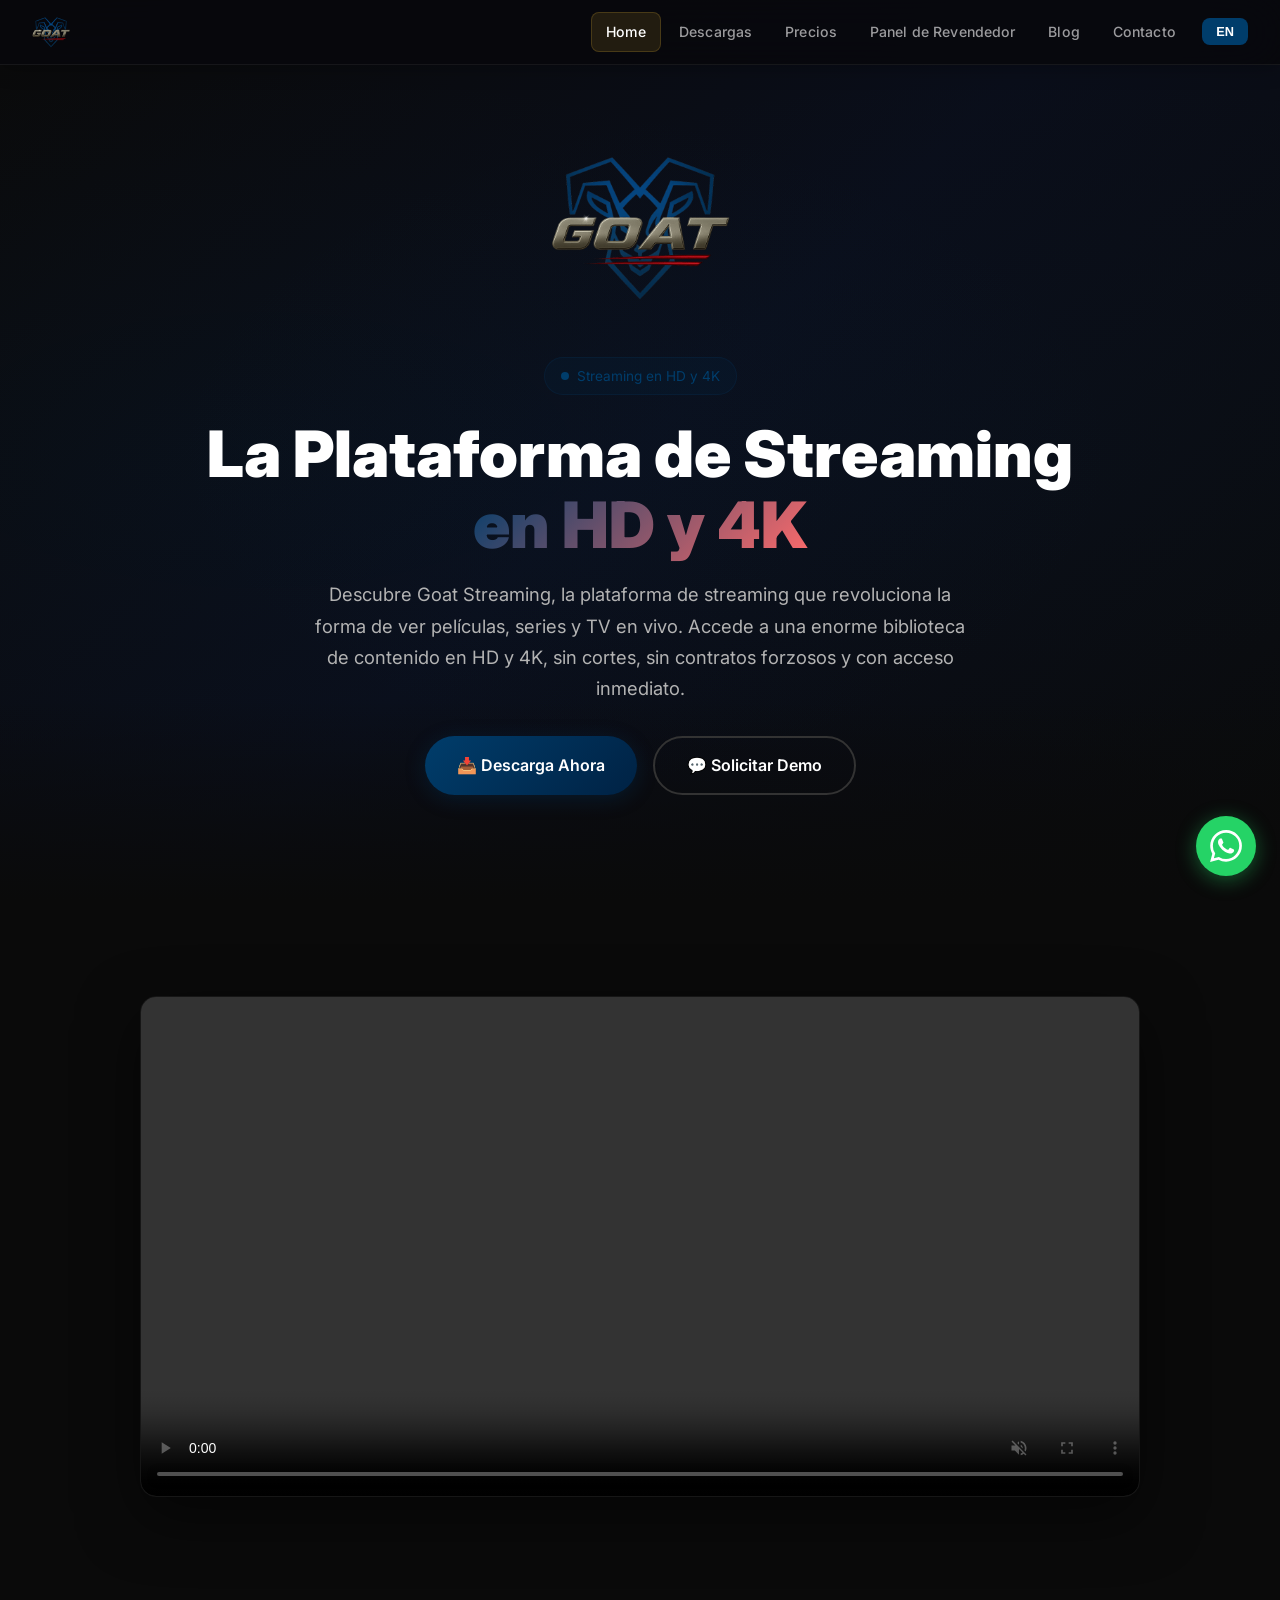
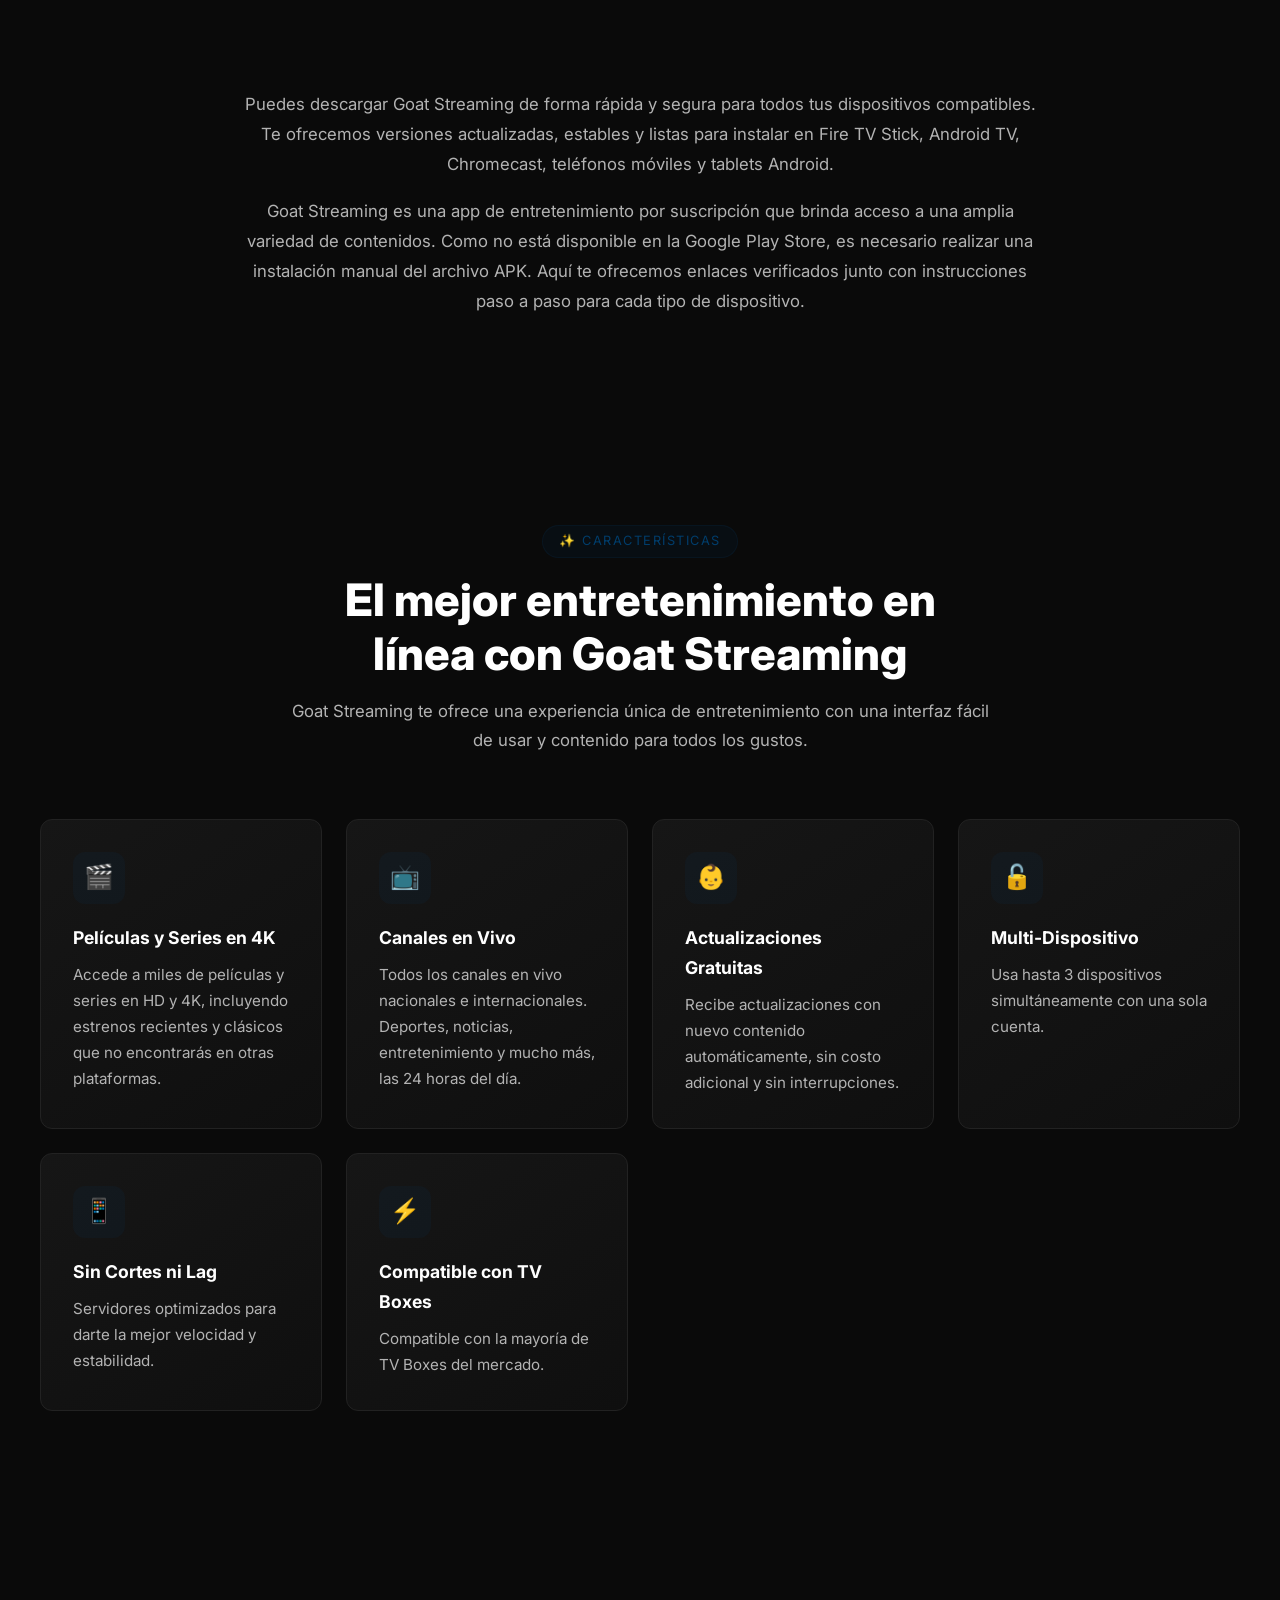
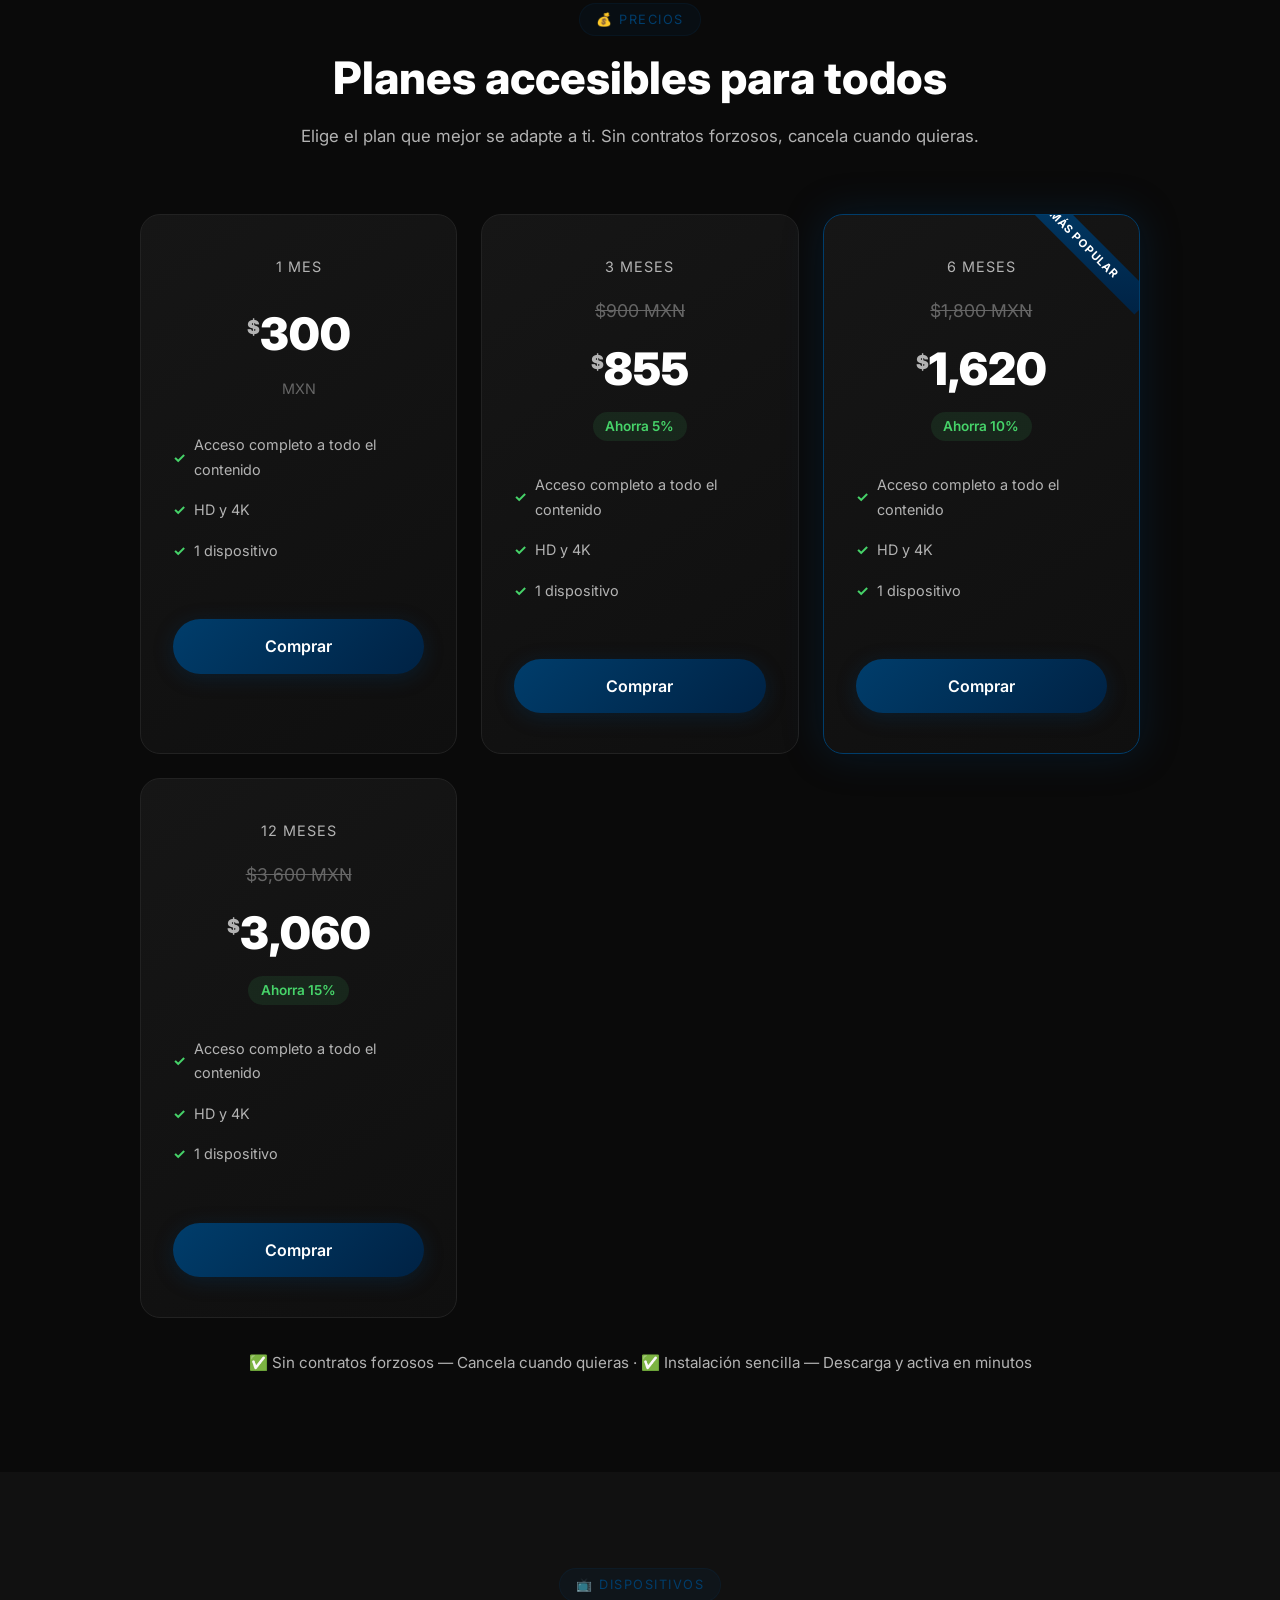
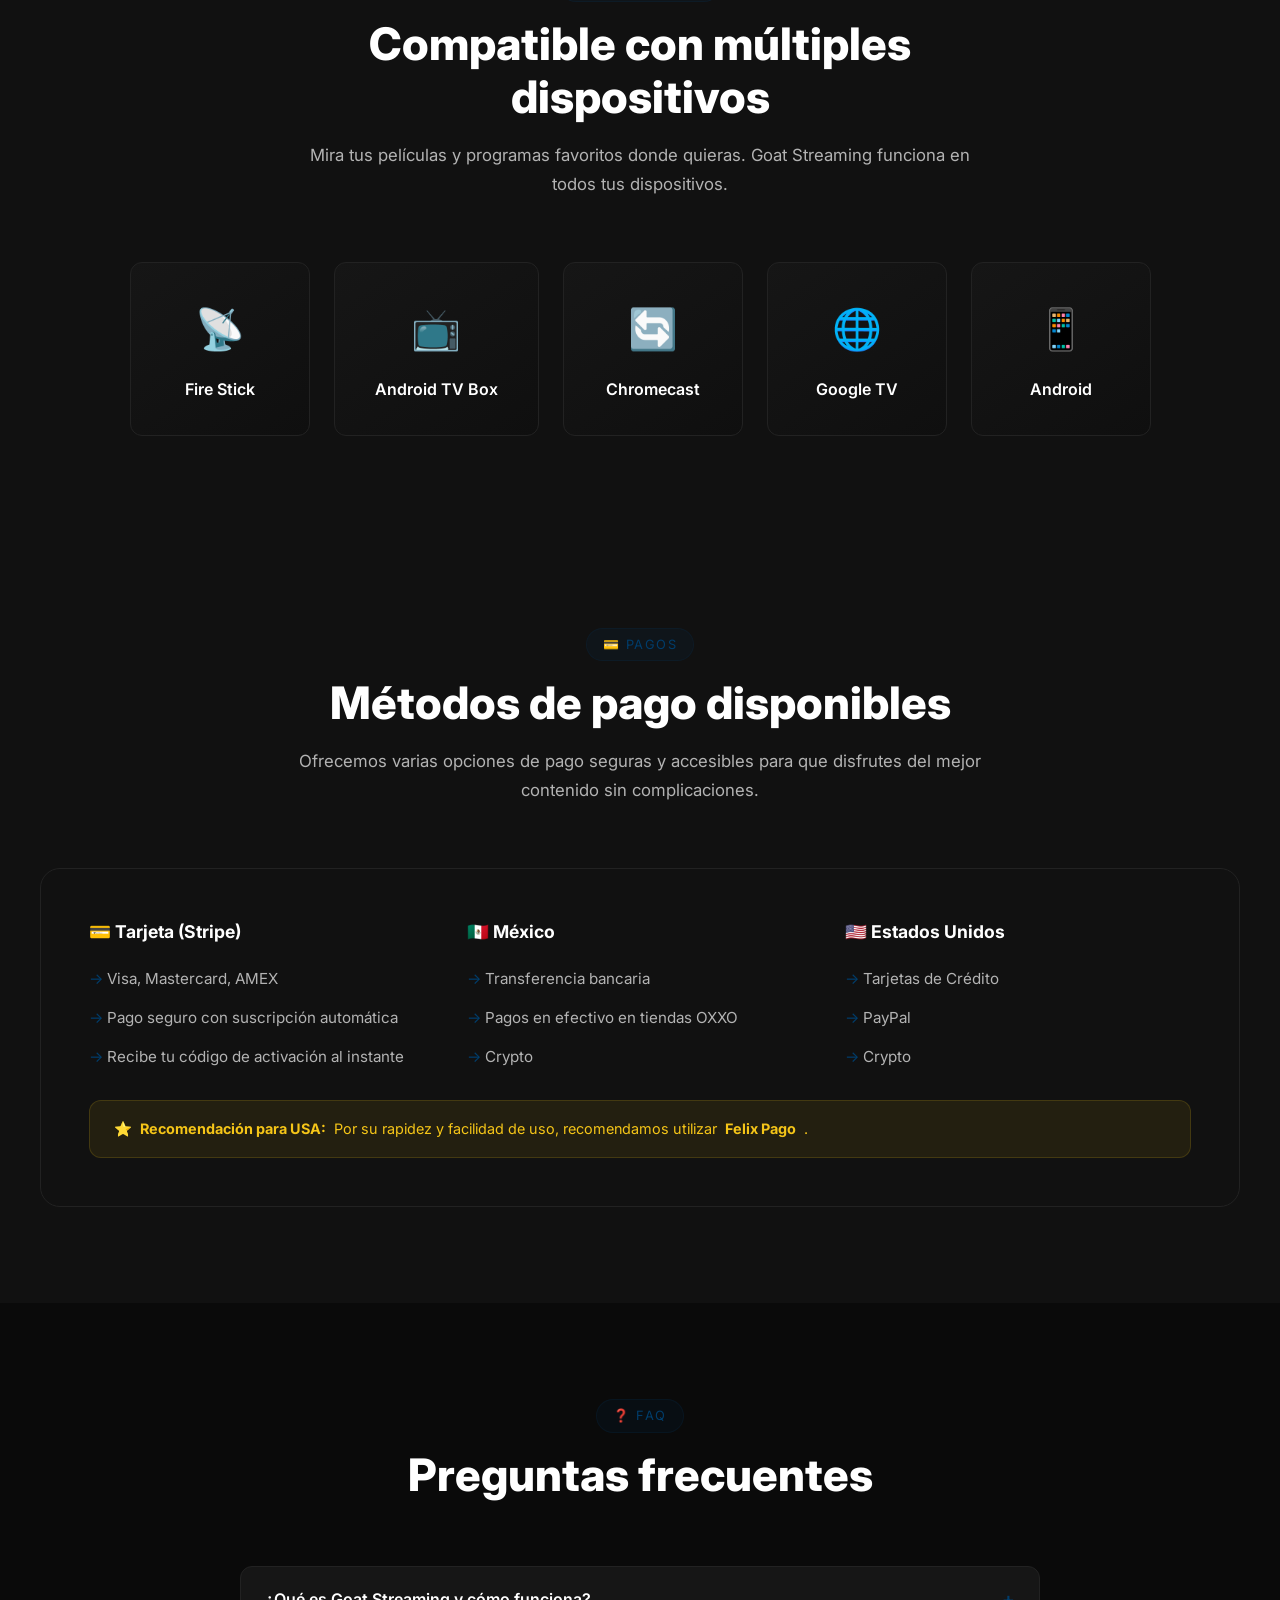
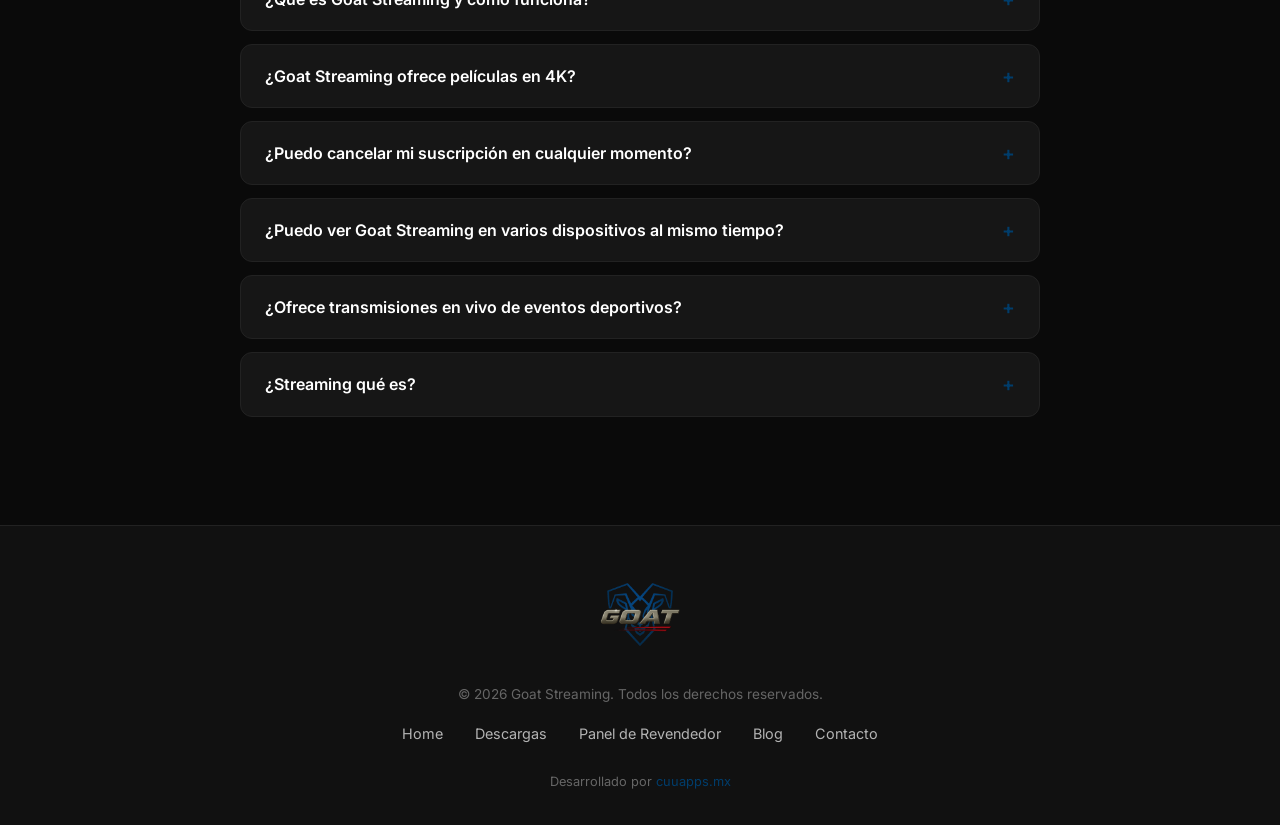
==== index.html @ 51a0d0ce "fix: language toggle key mismatch and button position" ====
<!DOCTYPE html>
<html lang="es">
<head>
<meta charset="UTF-8">
<meta name="viewport" content="width=device-width, initial-scale=1.0">
<title>Goat Streaming — La Plataforma de Streaming en HD y 4K</title>
<meta name="description" content="Conoce Goat Streaming, la plataforma de streaming HD y 4K. Películas, series, canales en vivo y más. Solicita tu demo hoy mismo.">
<link rel="preconnect" href="https://fonts.googleapis.com">
<link rel="preconnect" href="https://fonts.gstatic.com" crossorigin>
<link href="https://fonts.googleapis.com/css2?family=Inter:wght@400;500;600;700;800;900&display=swap" rel="stylesheet">
<link rel="stylesheet" href="style.css">
  <link rel="icon" href="logo.png">
  <link rel="canonical" href="https://www.goat-streaming.vercel.app/">
  <meta property="og:title" content="Goat Streaming — La Plataforma de Streaming en HD y 4K">
  <meta property="og:description" content="Conoce Goat Streaming, la plataforma de streaming HD y 4K. Películas, series, canales en vivo y más. Solicita tu demo hoy mismo.">
  <meta property="og:url" content="https://www.goat-streaming.vercel.app/">
  <meta property="og:type" content="website">
  <meta property="og:image" content="https://www.goat-streaming.vercel.app/logo.png">
  <meta name="twitter:card" content="summary_large_image">
  <meta name="twitter:title" content="Goat Streaming — La Plataforma de Streaming en HD y 4K">
  <meta name="twitter:description" content="Conoce Goat Streaming, la plataforma de streaming HD y 4K. Películas, series, canales en vivo y más. Solicita tu demo hoy mismo.">
  <meta name="twitter:image" content="https://www.goat-streaming.vercel.app/logo.png">
</head>
<body>

<!-- NAV -->
<nav class="navbar" id="navbar">
  <a href="index.html" class="nav-logo">
    <img src="logo.png" alt="Goat Streaming">
  </a>
  <button class="nav-toggle" onclick="document.querySelector('.nav-links').classList.toggle('open')">☰</button>
  <ul class="nav-links">
    <li><a href="index.html" class="active" data-i18="nav_home">Home</a></li>
    <li><a href="descargas.html" data-i18="nav_downloads">Descargas</a></li>
    <li><a href="precios.html" data-i18="nav_pricing">Precios</a></li>
    <li><a href="panel.html" data-i18="nav_panel">Panel de Revendedor</a></li>
    <li><a href="blog.html" data-i18="nav_blog">Blog</a></li>
    <li><a href="contacto.html" data-i18="nav_contact">Contacto</a></li>
    <li><button class="lang-toggle" onclick="toggleLang()" id="langBtn">EN</button></li>
  </ul>
</nav>

<!-- HERO -->
<section class="hero">
  <div class="hero-bg"></div>
  <div class="hero-content">
    <div class="hero-logo">
      <img src="logo.png" alt="Goat Streaming">
    </div>
    <div class="hero-badge">
      <span class="dot"></span>
      Streaming en HD y 4K
    </div>
    <h1>La Plataforma de Streaming<br><span class="gradient-text">en HD y 4K</span></h1>
    <p>Descubre Goat Streaming, la plataforma de streaming que revoluciona la forma de ver películas, series y TV en vivo. Accede a una enorme biblioteca de contenido en HD y 4K, sin cortes, sin contratos forzosos y con acceso inmediato.</p>
    <div class="hero-buttons">
      <a href="descargas.html" class="btn btn-primary">📥 Descarga Ahora</a>
      <a href="contacto.html" class="btn btn-outline">💬 Solicitar Demo</a>
    </div>
  </div>
</section>

<!-- VIDEO SECTION -->
<section class="section video-section">
  <div class="container">
    <div class="video-wrapper animate-on-scroll">
      <video autoplay loop playsinline muted id="heroVideo" controls>
        <source src="hero-video.mp4" type="video/mp4">
      </video>
    </div>
  </div>
</section>

<!-- DOWNLOAD INFO -->
<section class="section download-info">
  <div class="container">
    <div class="download-info-content animate-on-scroll">
      <p>Puedes descargar Goat Streaming de forma rápida y segura para todos tus dispositivos compatibles. Te ofrecemos versiones actualizadas, estables y listas para instalar en Fire TV Stick, Android TV, Chromecast, teléfonos móviles y tablets Android.</p>
      <p>Goat Streaming es una app de entretenimiento por suscripción que brinda acceso a una amplia variedad de contenidos. Como no está disponible en la Google Play Store, es necesario realizar una instalación manual del archivo APK. Aquí te ofrecemos enlaces verificados junto con instrucciones paso a paso para cada tipo de dispositivo.</p>
    </div>
  </div>
</section>

<!-- FEATURES -->
<section class="section">
  <div class="container">
    <div class="section-header animate-on-scroll">
      <span class="tag">✨ Características</span>
      <h2>El mejor entretenimiento en línea con Goat Streaming</h2>
      <p>Goat Streaming te ofrece una experiencia única de entretenimiento con una interfaz fácil de usar y contenido para todos los gustos.</p>
    </div>
    <div class="features-grid">
      <div class="feature-card animate-on-scroll">
        <div class="feature-icon">🎬</div>
        <h3>Películas y Series en 4K</h3>
        <p>Accede a miles de películas y series en HD y 4K, incluyendo estrenos recientes y clásicos que no encontrarás en otras plataformas.</p>
      </div>
      <div class="feature-card animate-on-scroll">
        <div class="feature-icon">📺</div>
        <h3>Canales en Vivo</h3>
        <p>Todos los canales en vivo nacionales e internacionales. Deportes, noticias, entretenimiento y mucho más, las 24 horas del día.</p>
      </div>
      <div class="feature-card animate-on-scroll">
        <div class="feature-icon">👶</div>
        <h3>KidsZone</h3>
        <p>Contenido infantil seguro y educativo. Películas y programas para los más pequeños de la casa, sin preocupaciones.</p>
      </div>
      <div class="feature-card animate-on-scroll">
        <div class="feature-icon">🔓</div>
        <h3>Sin Contratos</h3>
        <p>Acceso sin contratos forzosos, con opciones flexibles de suscripción. Cancela cuando quieras sin penalizaciones.</p>
      </div>
      <div class="feature-card animate-on-scroll">
        <div class="feature-icon">📱</div>
        <h3>Múltiples Dispositivos</h3>
        <p>Compatible con Fire Stick, Chromecast, Google TV, Android TV Box y cualquier dispositivo Android.</p>
      </div>
      <div class="feature-card animate-on-scroll">
        <div class="feature-icon">⚡</div>
        <h3>Instalación en Minutos</h3>
        <p>Descarga la APK, instala en tu dispositivo y envíanos el código de activación por WhatsApp. Activo en menos de 24 horas.</p>
      </div>
    </div>
  </div>
</section>

<!-- PRICING -->
<section class="section">
  <div class="container">
    <div class="section-header animate-on-scroll">
      <span class="tag">💰 Precios</span>
      <h2>Planes accesibles para todos</h2>
      <p>Elige el plan que mejor se adapte a ti. Sin contratos forzosos, cancela cuando quieras.</p>
    </div>
    <div class="pricing-grid">
      <div class="price-card animate-on-scroll">
        <div class="price-duration">1 Mes</div>
        <div class="price-amount"><span class="currency">$</span>300</div>
        <div style="color:var(--text-muted);font-size:0.9rem;margin-bottom:1.5rem;">MXN</div>
        <ul class="price-features">
          <li>Acceso completo a todo el contenido</li>
          <li>HD y 4K</li>
          <li>1 dispositivo</li>
        </ul>
        <a href="https://buy.stripe.com/3cI28qco443YfcieRme3e0B" target="_blank" class="btn btn-primary" style="width:100%;justify-content:center;margin-top:1.5rem;">Comprar</a>
      </div>
      <div class="price-card animate-on-scroll">
        <div class="price-duration">3 Meses</div>
        <div class="price-original">$900 MXN</div>
        <div class="price-amount"><span class="currency">$</span>855</div>
        <div class="price-savings">Ahorra 5%</div>
        <ul class="price-features">
          <li>Acceso completo a todo el contenido</li>
          <li>HD y 4K</li>
          <li>1 dispositivo</li>
        </ul>
        <a href="https://buy.stripe.com/fZuaEW9bSeIC4xEdNie3e0C" target="_blank" class="btn btn-primary" style="width:100%;justify-content:center;margin-top:1.5rem;">Comprar</a>
      </div>
      <div class="price-card featured animate-on-scroll">
        <div class="price-duration">6 Meses</div>
        <div class="price-original">$1,800 MXN</div>
        <div class="price-amount"><span class="currency">$</span>1,620</div>
        <div class="price-savings">Ahorra 10%</div>
        <ul class="price-features">
          <li>Acceso completo a todo el contenido</li>
          <li>HD y 4K</li>
          <li>1 dispositivo</li>
        </ul>
        <a href="https://buy.stripe.com/fZu5kC5ZGdEyaW24cIe3e0D" target="_blank" class="btn btn-primary" style="width:100%;justify-content:center;margin-top:1.5rem;">Comprar</a>
      </div>
      <div class="price-card animate-on-scroll">
        <div class="price-duration">12 Meses</div>
        <div class="price-original">$3,600 MXN</div>
        <div class="price-amount"><span class="currency">$</span>3,060</div>
        <div class="price-savings">Ahorra 15%</div>
        <ul class="price-features">
          <li>Acceso completo a todo el contenido</li>
          <li>HD y 4K</li>
          <li>1 dispositivo</li>
        </ul>
        <a href="https://buy.stripe.com/8x2cN4fAg1VQ3tAeRme3e0E" target="_blank" class="btn btn-primary" style="width:100%;justify-content:center;margin-top:1.5rem;">Comprar</a>
      </div>
    </div>
    <p class="price-note">✅ Sin contratos forzosos — Cancela cuando quieras · ✅ Instalación sencilla — Descarga y activa en minutos</p>
  </div>
</section>

<!-- DEVICES -->
<section class="section" style="background:var(--bg-secondary);">
  <div class="container">
    <div class="section-header animate-on-scroll">
      <span class="tag">📺 Dispositivos</span>
      <h2>Compatible con múltiples dispositivos</h2>
      <p>Mira tus películas y programas favoritos donde quieras. Goat Streaming funciona en todos tus dispositivos.</p>
    </div>
    <div class="devices-row">
      <div class="device-card animate-on-scroll">
        <div class="device-icon">📡</div>
        <h4>Fire Stick</h4>
      </div>
      <div class="device-card animate-on-scroll">
        <div class="device-icon">📺</div>
        <h4>Android TV Box</h4>
      </div>
      <div class="device-card animate-on-scroll">
        <div class="device-icon">🔄</div>
        <h4>Chromecast</h4>
      </div>
      <div class="device-card animate-on-scroll">
        <div class="device-icon">🌐</div>
        <h4>Google TV</h4>
      </div>
      <div class="device-card animate-on-scroll">
        <div class="device-icon">📱</div>
        <h4>Android</h4>
      </div>
    </div>
  </div>
</section>

<!-- PAYMENT -->
<section class="section" style="background:var(--bg-secondary);">
  <div class="container">
    <div class="section-header animate-on-scroll">
      <span class="tag">💳 Pagos</span>
      <h2>Métodos de pago disponibles</h2>
      <p>Ofrecemos varias opciones de pago seguras y accesibles para que disfrutes del mejor contenido sin complicaciones.</p>
    </div>
    <div class="payment-section animate-on-scroll">
      <div class="payment-grid">
        <div class="payment-region">
          <h4>💳 Tarjeta (Stripe)</h4>
          <ul>
            <li>Visa, Mastercard, AMEX</li>
            <li>Pago seguro con suscripción automática</li>
            <li>Recibe tu código de activación al instante</li>
          </ul>
        </div>
        <div class="payment-region">
          <h4>🇲🇽 México</h4>
          <ul>
            <li>Transferencia bancaria</li>
            <li>Pagos en efectivo en tiendas OXXO</li>
            <li>Crypto</li>
          </ul>
        </div>
        <div class="payment-region">
          <h4>🇺🇸 Estados Unidos</h4>
          <ul>
            <li>Tarjetas de Crédito</li>
            <li>PayPal</li>
            <li>Crypto</li>
          </ul>
        </div>
      </div>
      <div class="payment-note">
        ⭐ <strong>Recomendación para USA:</strong> Por su rapidez y facilidad de uso, recomendamos utilizar <strong>Felix Pago</strong>.
      </div>
    </div>
  </div>
</section>

<!-- FAQ -->
<section class="section">
  <div class="container">
    <div class="section-header animate-on-scroll">
      <span class="tag">❓ FAQ</span>
      <h2>Preguntas frecuentes</h2>
    </div>
    <div class="faq-list">
      <div class="faq-item animate-on-scroll">
        <button class="faq-question">¿Qué es Goat Streaming y cómo funciona?<span class="icon">+</span></button>
        <div class="faq-answer"><div class="faq-answer-inner">Goat Streaming es una plataforma de streaming que te brinda acceso a una amplia selección de canales de TV y contenido exclusivo a través de internet. Solo elige un plan, descarga la app en tu dispositivo y disfruta de entretenimiento sin límites donde y cuando quieras.</div></div>
      </div>
      <div class="faq-item animate-on-scroll">
        <button class="faq-question">¿Goat Streaming ofrece películas en 4K?<span class="icon">+</span></button>
        <div class="faq-answer"><div class="faq-answer-inner">Sí, Goat Streaming ofrece contenido en calidad 4K, brindándote una experiencia visual superior para disfrutar de tus películas y series favoritas.</div></div>
      </div>
      <div class="faq-item animate-on-scroll">
        <button class="faq-question">¿Puedo cancelar mi suscripción en cualquier momento?<span class="icon">+</span></button>
        <div class="faq-answer"><div class="faq-answer-inner">Sí, puedes cancelar tu suscripción en cualquier momento, sin contratos obligatorios. Tienes la libertad de suspender el servicio por un mes y reactivarlo cuando lo desees. Solo envíanos un mensaje a WhatsApp.</div></div>
      </div>
      <div class="faq-item animate-on-scroll">
        <button class="faq-question">¿Puedo ver Goat Streaming en varios dispositivos al mismo tiempo?<span class="icon">+</span></button>
        <div class="faq-answer"><div class="faq-answer-inner">No, Goat Streaming permite el acceso en un solo dispositivo por cuenta. Si deseas ver contenido en múltiples dispositivos, necesitarás una cuenta adicional para cada uno.</div></div>
      </div>
      <div class="faq-item animate-on-scroll">
        <button class="faq-question">¿Ofrece transmisiones en vivo de eventos deportivos?<span class="icon">+</span></button>
        <div class="faq-answer"><div class="faq-answer-inner">Sí, Goat Streaming cuenta con una sección especial dedicada a eventos deportivos, así como canales de televisión mexicanos, estadounidenses y extranjeros para satisfacer una variedad de intereses y preferencias de visualización.</div></div>
      </div>
      <div class="faq-item animate-on-scroll">
        <button class="faq-question">¿Streaming qué es?<span class="icon">+</span></button>
        <div class="faq-answer"><div class="faq-answer-inner">El streaming es la transmisión de contenido multimedia, como películas, series o música, en tiempo real a través de internet, sin necesidad de descargarlo. Puedes ver el contenido al instante con una conexión a internet estable.</div></div>
      </div>
    </div>
  </div>
</section>

<!-- FOOTER -->
<footer class="footer">
  <div class="footer-brand">
    <img src="logo.png" alt="Goat Streaming" class="footer-logo">
  </div>
  <p>© 2026 Goat Streaming. Todos los derechos reservados.</p>
  <div class="footer-links">
    <a href="index.html">Home</a>
    <a href="descargas.html">Descargas</a>
    <a href="panel.html">Panel de Revendedor</a>
    <a href="blog.html">Blog</a>
    <a href="contacto.html">Contacto</a>
  </div>
  <p class="footer-credit">Desarrollado por <a href="https://cuuapps.mx" target="_blank" rel="noopener">cuuapps.mx</a></p>
</footer>

<!-- WHATSAPP FLOAT -->
<a href="https://wa.me/526441076718" class="whatsapp-float" aria-label="Contactar por WhatsApp">
  <svg viewBox="0 0 24 24"><path d="M17.472 14.382c-.297-.149-1.758-.867-2.03-.967-.273-.099-.471-.148-.67.15-.197.297-.767.966-.94 1.164-.173.199-.347.223-.644.075-.297-.15-1.255-.463-2.39-1.475-.883-.788-1.48-1.761-1.653-2.059-.173-.297-.018-.458.13-.606.134-.133.298-.347.446-.52.149-.174.198-.298.298-.497.099-.198.05-.371-.025-.52-.075-.149-.669-1.612-.916-2.207-.242-.579-.487-.5-.669-.51-.173-.008-.371-.01-.57-.01-.198 0-.52.074-.792.372-.272.297-1.04 1.016-1.04 2.479 0 1.462 1.065 2.875 1.213 3.074.149.198 2.096 3.2 5.077 4.487.709.306 1.262.489 1.694.625.712.227 1.36.195 1.871.118.571-.085 1.758-.719 2.006-1.413.248-.694.248-1.289.173-1.413-.074-.124-.272-.198-.57-.347m-5.421 7.403h-.004a9.87 9.87 0 01-5.031-1.378l-.361-.214-3.741.982.998-3.648-.235-.374a9.86 9.86 0 01-1.51-5.26c.001-5.45 4.436-9.884 9.888-9.884 2.64 0 5.122 1.03 6.988 2.898a9.825 9.825 0 012.893 6.994c-.003 5.45-4.437 9.884-9.885 9.884m8.413-18.297A11.815 11.815 0 0012.05 0C5.495 0 .16 5.335.157 11.892c0 2.096.547 4.142 1.588 5.945L.057 24l6.305-1.654a11.882 11.882 0 005.683 1.448h.005c6.554 0 11.89-5.335 11.893-11.893a11.821 11.821 0 00-3.48-8.413z"/></svg>
</a>

<script>
// Navbar scroll
window.addEventListener('scroll', () => {
  document.getElementById('navbar').classList.toggle('scrolled', window.scrollY > 50);
});

// FAQ accordion
document.querySelectorAll('.faq-question').forEach(btn => {
  btn.addEventListener('click', () => {
    const item = btn.parentElement;
    document.querySelectorAll('.faq-item.open').forEach(i => { if(i !== item) i.classList.remove('open'); });
    item.classList.toggle('open');
  });
});

// Scroll animation
const observer = new IntersectionObserver((entries) => {
  entries.forEach(e => { if(e.isIntersecting) { e.target.classList.add('visible'); observer.unobserve(e.target); } });
}, { threshold: 0.1 });
document.querySelectorAll('.animate-on-scroll').forEach(el => observer.observe(el));
</script>
  <script type="application/ld+json">
  {
    "@context": "https://schema.org",
    "@type": "Organization",
    "name": "Goat Streaming",
    "url": "https://www.goat-streaming.vercel.app",
    "logo": "https://www.goat-streaming.vercel.app/logo.png",
    "description": "Plataforma de streaming en HD y 4K con películas, series y canales en vivo.",
    "contactPoint": {
      "@type": "ContactPoint",
      "telephone": "+52-1-81-4276-5488",
      "contactType": "customer service",
      "availableLanguage": "Spanish"
    },
    "sameAs": []
  }
  </script>
  <script type="application/ld+json">
  {
    "@context": "https://schema.org",
    "@type": "WebSite",
    "name": "Goat Streaming",
    "url": "https://www.goat-streaming.vercel.app",
    "potentialAction": {
      "@type": "SearchAction",
      "target": "https://www.goat-streaming.vercel.app/blog.html?q={search_term_string}",
      "query-input": "required name=search_term_string"
    }
  }
  </script>
  <script type="application/ld+json">
  {
    "@context": "https://schema.org",
    "@type": "FAQPage",
    "mainEntity": [
      {
        "@type": "Question",
        "name": "¿Qué es Goat Streaming y cómo funciona?",
        "acceptedAnswer": {
          "@type": "Answer",
          "text": "Goat Streaming es una plataforma de streaming que te brinda acceso a una amplia selección de canales de TV y contenido exclusivo a través de internet. Solo elige un plan, descarga la app en tu dispositivo y disfruta de entretenimiento sin límites."
        }
      },
      {
        "@type": "Question",
        "name": "¿Goat Streaming ofrece películas en 4K?",
        "acceptedAnswer": {
          "@type": "Answer",
          "text": "Sí, Goat Streaming ofrece contenido en calidad 4K, brindándote una experiencia visual superior para disfrutar de tus películas y series favoritas."
        }
      },
      {
        "@type": "Question",
        "name": "¿Puedo cancelar mi suscripción en cualquier momento?",
        "acceptedAnswer": {
          "@type": "Answer",
          "text": "Sí, puedes cancelar tu suscripción en cualquier momento, sin contratos obligatorios. Tienes la libertad de suspender el servicio por un mes y reactivarlo cuando lo desees."
        }
      },
      {
        "@type": "Question",
        "name": "¿Puedo ver Goat Streaming en varios dispositivos al mismo tiempo?",
        "acceptedAnswer": {
          "@type": "Answer",
          "text": "No, Goat Streaming permite el acceso en un solo dispositivo por cuenta. Si deseas ver contenido en múltiples dispositivos, necesitarás una cuenta adicional para cada uno."
        }
      },
      {
        "@type": "Question",
        "name": "¿Ofrece transmisiones en vivo de eventos deportivos?",
        "acceptedAnswer": {
          "@type": "Answer",
          "text": "Sí, Goat Streaming cuenta con una sección especial dedicada a eventos deportivos, así como canales de televisión mexicanos, estadounidenses y extranjeros."
        }
      }
    ]
  }
  </script>

<script>
var translations = {
  es: {
    nav_home: 'Home', nav_downloads: 'Descargas', nav_pricing: 'Precios',
    nav_panel: 'Panel de Revendedor', nav_blog: 'Blog', nav_contact: 'Contacto',
    hero_badge: 'Streaming en HD y 4K',
    hero_h1: 'La Plataforma de Streaming<br><span class="gradient-text">en HD y 4K</span>',
    hero_p: 'Descubre Goat Streaming, la plataforma de streaming que revoluciona la forma de ver películas, series y TV en vivo. Accede a una enorme biblioteca de contenido en HD y 4K, sin cortes, sin contratos forzosos y con acceso inmediato.',
    hero_btn1: '📥 Descarga Ahora', hero_btn2: '💬 Solicitar Demo',
    feat_tag: '✨ Características',
    feat_h2: 'El mejor entretenimiento en línea con Goat Streaming',
    feat_desc: 'Goat Streaming te ofrece una experiencia única de entretenimiento con una interfaz fácil de usar y contenido para todos los gustos.',
    feat1_h: 'Películas y Series en 4K', feat1_p: 'Accede a miles de películas y series en HD y 4K, incluyendo estrenos recientes y clásicos que no encontrarás en otras plataformas.',
    feat2_h: 'Canales en Vivo', feat2_p: 'Todos los canales en vivo nacionales e internacionales. Deportes, noticias, entretenimiento y mucho más, las 24 horas del día.',
    feat3_h: 'Actualizaciones Gratuitas', feat3_p: 'Recibe actualizaciones con nuevo contenido automáticamente, sin costo adicional y sin interrupciones.',
    feat4_h: 'Multi-Dispositivo', feat4_p: 'Usa hasta 3 dispositivos simultáneamente con una sola cuenta.',
    feat5_h: 'Sin Cortes ni Lag', feat5_p: 'Servidores optimizados para darte la mejor velocidad y estabilidad.',
    feat6_h: 'Compatible con TV Boxes', feat6_p: 'Compatible con la mayoría de TV Boxes del mercado.',
    feat7_h: 'Contenido Exclusivo', feat7_p: 'Disfruta de contenido exclusivo que no encontrarás en otras plataformas.',
    feat8_h: 'Soporte 24/7', feat8_p: 'Equipo de soporte disponible las 24 horas, los 7 días de la semana.',
    cta_h2: '¿Listo para probar Goat Streaming?', cta_p: 'Únete a miles de usuarios satisfechos.',
    cta_btn: 'Comenzar ahora →',
    footer: '© 2026 Goat Streaming. Todos los derechos reservados.',
  },
  en: {
    nav_home: 'Home', nav_downloads: 'Downloads', nav_pricing: 'Pricing',
    nav_panel: 'Reseller Panel', nav_blog: 'Blog', nav_contact: 'Contact',
    hero_badge: 'HD and 4K Streaming',
    hero_h1: 'The Streaming Platform<br><span class="gradient-text">in HD and 4K</span>',
    hero_p: 'Discover Goat Streaming, the streaming platform revolutionizing how you watch movies, series and live TV. Access a massive library of HD and 4K content, no cuts, no forced contracts, and immediate access.',
    hero_btn1: '📥 Download Now', hero_btn2: '💬 Request Demo',
    feat_tag: '✨ Features',
    feat_h2: 'The best online entertainment with Goat Streaming',
    feat_desc: 'Goat Streaming offers you a unique entertainment experience with an easy-to-use interface and content for all tastes.',
    feat1_h: 'Movies and Series in 4K', feat1_p: 'Access thousands of movies and series in HD and 4K, including recent releases and classics.',
    feat2_h: 'Live TV Channels', feat2_p: 'All national and international live channels. Sports, news, entertainment and more, 24 hours a day.',
    feat3_h: 'Free Updates', feat3_p: 'Receive updates with new content automatically, at no extra cost.',
    feat4_h: 'Multi-Device', feat4_p: 'Use up to 3 devices simultaneously with a single account.',
    feat5_h: 'No Cuts or Lag', feat5_p: 'Optimized servers for the best speed and stability.',
    feat6_h: 'TV Boxes Compatible', feat6_p: 'Compatible with most TV Boxes on the market.',
    feat7_h: 'Exclusive Content', feat7_p: 'Enjoy exclusive content you wont find on other platforms.',
    feat8_h: '24/7 Support', feat8_p: 'Support team available 24 hours a day, 7 days a week.',
    cta_h2: 'Ready to try Goat Streaming?', cta_p: 'Join thousands of satisfied users.',
    cta_btn: 'Get started now →',
    footer: '© 2026 Goat Streaming. All rights reserved.',
  }
};

var currentLang = localStorage.getItem('goat-lang') || 'es';

function toggleLang() {
  currentLang = currentLang === 'es' ? 'en' : 'es';
  localStorage.setItem('goat-lang', currentLang);
  applyTranslations(currentLang);
  document.getElementById('langBtn').textContent = currentLang === 'es' ? 'EN' : 'ES';
}

function applyTranslations(lang) {
  var t = translations[lang];
  var h1 = document.querySelector('.hero h1');
  if (h1 && t.hero_h1) h1.innerHTML = t.hero_h1;
  var heroP = document.querySelector('.hero p');
  if (heroP && t.hero_p) heroP.textContent = t.hero_p;
  var heroBtns = document.querySelector('.hero-buttons');
  if (heroBtns) {
    var btns = heroBtns.querySelectorAll('.btn');
    if (btns[0] && t.hero_btn1) btns[0].textContent = t.hero_btn1;
    if (btns[1] && t.hero_btn2) btns[1].textContent = t.hero_btn2;
  }
  var badge = document.querySelector('.hero-badge');
  if (badge && t.hero_badge) badge.innerHTML = '<span class="dot"></span>' + t.hero_badge;
  var featTag = document.querySelector('.section-header .tag');
  if (featTag && t.feat_tag) featTag.textContent = t.feat_tag;
  var featH2 = document.querySelector('.section-header h2');
  if (featH2 && t.feat_h2) featH2.textContent = t.feat_h2;
  var featDesc = document.querySelector('.section-header p');
  if (featDesc && t.feat_desc) featDesc.textContent = t.feat_desc;
  var featTitles = document.querySelectorAll('.feature-card h3');
  var featTexts = document.querySelectorAll('.feature-card p');
  var th = ['feat1_h','feat2_h','feat3_h','feat4_h','feat5_h','feat6_h','feat7_h','feat8_h'];
  var tp = ['feat1_p','feat2_p','feat3_p','feat4_p','feat5_p','feat6_p','feat7_p','feat8_p'];
  featTitles.forEach(function(el, i) { if(t[th[i]]) el.textContent = t[th[i]]; });
  featTexts.forEach(function(el, i) { if(t[tp[i]]) el.textContent = t[tp[i]]; });
  var ctaH2 = document.querySelector('.cta h2');
  if (ctaH2 && t.cta_h2) ctaH2.innerHTML = t.cta_h2;
  var ctaP = document.querySelector('.cta p');
  if (ctaP && t.cta_p) ctaP.textContent = t.cta_p;
  var ctaBtn = document.querySelector('.cta .cta-btn');
  if (ctaBtn && t.cta_btn) ctaBtn.textContent = t.cta_btn;
  var footerP = document.querySelector('footer .container > p');
  if (footerP && t.footer) footerP.textContent = t.footer;
}

document.getElementById('langBtn').textContent = currentLang === 'es' ? 'EN' : 'ES';
applyTranslations(currentLang);
</script>

<script>
var translations = {
  es: {
    nav_home: 'Home', nav_downloads: 'Descargas', nav_pricing: 'Precios',
    nav_panel: 'Panel de Revendedor', nav_blog: 'Blog', nav_contact: 'Contacto',
  },
  en: {
    nav_home: 'Home', nav_downloads: 'Downloads', nav_pricing: 'Pricing',
    nav_panel: 'Reseller Panel', nav_blog: 'Blog', nav_contact: 'Contact',
  }
};
var currentLang = localStorage.getItem('goat-lang') || 'es';
function toggleLang() {
  currentLang = currentLang === 'es' ? 'en' : 'es';
  localStorage.setItem('goat-lang', currentLang);
  document.getElementById('langBtn').textContent = currentLang === 'es' ? 'EN' : 'ES';
  applyTranslations(currentLang);
}
function applyTranslations(lang) {
  var t = translations[lang];
  if(!t) return;
  document.querySelectorAll('[data-i18]').forEach(function(el){
    var k = el.getAttribute('data-i18');
    if(t[k]) el.textContent = t[k];
  });
}
document.getElementById('langBtn').textContent = currentLang === 'es' ? 'EN' : 'ES';
applyTranslations(currentLang);
</script>

</html>
---- style.css ----
/* ============================================
   GOAT TV — Premium Dark Streaming Theme
   ============================================ */

:root {
  --bg-primary: #0a0a0a;
  --bg-secondary: #111111;
  --bg-card: #161616;
  --bg-card-hover: #1a1a1a;
  --accent: #003D6B;
  --accent-hover: #0056A0;
  --accent-glow: rgba(0, 61, 107, 0.3);
  --gold: #f5c518;
  --green: #46d369;
  --text-primary: #ffffff;
  --text-secondary: #b3b3b3;
  --text-muted: #666666;
  --border: #222222;
  --border-light: #333333;
  --gradient-hero: linear-gradient(135deg, #0a0a0a 0%, #0a0e1a 50%, #0a0a0a 100%);
  --gradient-card: linear-gradient(145deg, #161616 0%, #0f0f0f 100%);
  --gradient-accent: linear-gradient(135deg, #003D6B 0%, #002244 100%);
  --shadow-card: 0 8px 32px rgba(0,0,0,0.6);
  --shadow-hover: 0 12px 48px rgba(0,61,107,0.25);
  --radius: 12px;
  --radius-lg: 20px;
  --transition: 0.3s cubic-bezier(0.4, 0, 0.2, 1);
  --font: 'Inter', -apple-system, BlinkMacSystemFont, 'Segoe UI', sans-serif;
}

* { margin: 0; padding: 0; box-sizing: border-box; }

html {
  scroll-behavior: smooth;
  -webkit-font-smoothing: antialiased;
}

body {
  font-family: var(--font);
  background: var(--bg-primary);
  color: var(--text-primary);
  line-height: 1.7;
  overflow-x: hidden;
}

/* ---- Scrollbar ---- */
::-webkit-scrollbar { width: 8px; }
::-webkit-scrollbar-track { background: var(--bg-primary); }
::-webkit-scrollbar-thumb { background: var(--border-light); border-radius: 4px; }
::-webkit-scrollbar-thumb:hover { background: var(--accent); }

/* ---- NAV ---- */
.navbar {
  position: fixed; top: 0; left: 0; right: 0; z-index: 1000;
  padding: 0.75rem 2rem;
  display: flex; align-items: center; justify-content: space-between;
  background: rgba(8,8,12,0.92);
  backdrop-filter: blur(24px) saturate(1.6);
  -webkit-backdrop-filter: blur(24px) saturate(1.6);
  border-bottom: 1px solid rgba(255,255,255,0.06);
  box-shadow: 0 2px 20px rgba(0,0,0,0.3);
  transition: var(--transition);
}
.navbar.scrolled {
  background: rgba(6,6,10,0.98);
  box-shadow: 0 4px 30px rgba(0,0,0,0.6);
  border-bottom-color: rgba(255,255,255,0.08);
}
.nav-logo {
  font-size: 1.5rem; font-weight: 800; letter-spacing: -0.5px;
  color: var(--text-primary); text-decoration: none;
  display: flex; align-items: center; gap: 0.5rem;
  flex-shrink: 0;
}
.nav-logo span { color: var(--accent); }
.nav-logo img { height: 38px; width: auto; }
.nav-toggle { display: none; background: none; border: none; color: white; font-size: 1.5rem; cursor: pointer; flex-shrink: 0; }
.nav-links { display: flex; gap: 0.25rem; list-style: none; margin: 0; padding: 0; }
.nav-links li { display: flex; align-items: center; }
.nav-links a {
  color: rgba(255,255,255,0.6); text-decoration: none; font-weight: 500;
  font-size: 0.88rem; transition: var(--transition); position: relative;
  padding: 0.5rem 0.9rem; border-radius: 8px;
  letter-spacing: 0.01em;
}
.nav-links a::after { display: none; }
.nav-links a:hover {
  color: #fff;
  background: rgba(255,255,255,0.07);
}
.nav-links a.active {
  color: #fff;
  background: rgba(230,180,50,0.12);
  box-shadow: inset 0 0 0 1px rgba(230,180,50,0.2);
}
.lang-toggle {
  background: var(--accent);
  color: white;
  border: none;
  padding: 6px 14px;
  border-radius: 8px;
  font-weight: 600;
  font-size: 0.8rem;
  cursor: pointer;
  margin-left: 8px;
  transition: all 0.2s;
}
.lang-toggle:hover { background: var(--accent-hover); }

/* ---- HERO ---- */
.hero {
  min-height: 100vh;
  display: flex; align-items: center; justify-content: center;
  position: relative;
  overflow: hidden;
  padding: 6rem 2rem 4rem;
}
.hero-bg {
  position: absolute; inset: 0; z-index: 0;
  background: var(--gradient-hero);
}
.hero-bg::before {
  content: '';
  position: absolute; inset: 0;
  background:
    radial-gradient(ellipse at 20% 50%, rgba(0,61,107,0.08) 0%, transparent 60%),
    radial-gradient(ellipse at 80% 50%, rgba(0,61,107,0.05) 0%, transparent 60%);
}
.hero-bg::after {
  content: '';
  position: absolute; bottom: 0; left: 0; right: 0;
  height: 200px;
  background: linear-gradient(to top, var(--bg-primary), transparent);
}
.hero-video {
  position: absolute; inset: 0; z-index: 0;
  overflow: hidden;
}
.hero-video video {
  width: 100%; height: 100%;
  object-fit: cover;
  opacity: 0.4;
}
.video-overlay {
  position: absolute; inset: 0;
  background: linear-gradient(to top, var(--bg-primary) 0%, transparent 40%, transparent 60%, var(--bg-primary) 100%);
}
@keyframes pulse-glow {
  0%, 100% { box-shadow: 0 0 0 0 var(--accent-glow); }
  50% { box-shadow: 0 0 40px 10px var(--accent-glow); }
}
.hero-content {
  position: relative; z-index: 1;
  text-align: center;
  max-width: 900px;
}
.hero-logo {
  margin-bottom: 2rem;
}
.hero-logo img {
  height: 180px;
  width: auto;
}

/* DOWNLOAD INFO */
.download-info {
  padding-top: 0;
}
.download-info-content {
  max-width: 800px;
  margin: 0 auto;
  text-align: center;
}
.download-info-content p {
  color: var(--text-secondary);
  font-size: 1.05rem;
  line-height: 1.8;
  margin-bottom: 1rem;
}

/* PANEL CONTENT */
.credit-table {
  width: 100%;
  max-width: 600px;
  margin: 0 auto;
  border-collapse: collapse;
  border-radius: 12px;
  overflow: hidden;
}
.credit-table thead {
  background: linear-gradient(135deg, #003D6B, #002244);
}
.credit-table th {
  color: white;
  padding: 14px 20px;
  text-align: center;
  font-weight: 600;
  font-size: 0.95rem;
}
.credit-table td {
  padding: 12px 20px;
  text-align: center;
  border-bottom: 1px solid var(--border);
  font-size: 0.95rem;
}
.credit-table tbody tr:hover {
  background: rgba(0,61,107,0.05);
}
.credit-table tbody tr:last-child td {
  border-bottom: none;
}
.credit-table tbody td:first-child {
  font-weight: 500;
  color: var(--text-secondary);
}
.credit-table tbody td:last-child {
  font-weight: 700;
  color: var(--accent);
}
.panel-content {
  max-width: 800px;
  margin: 0 auto;
}
.panel-content p {
  color: var(--text-secondary);
  font-size: 1.05rem;
  line-height: 1.8;
  margin-bottom: 1rem;
}
.panel-note {
  background: var(--bg-secondary);
  border: 1px solid var(--border);
  border-left: 4px solid var(--accent);
  padding: 1rem 1.5rem;
  border-radius: 8px;
  margin: 1.5rem 0;
  font-size: 0.95rem;
  color: var(--text-secondary);
}

/* VIDEO SECTION */
.video-section {
  padding-top: 0;
  padding-bottom: 0;
}
.video-wrapper {
  max-width: 1000px;
  margin: 0 auto;
  border-radius: 16px;
  overflow: hidden;
  box-shadow: 0 20px 60px rgba(0,0,0,0.5);
  border: 1px solid rgba(255,255,255,0.05);
}
.video-wrapper video {
  width: 100%;
  display: block;
}
.hero-badge {
  display: inline-flex; align-items: center; gap: 0.5rem;
  padding: 0.4rem 1rem;
  background: rgba(0,61,107,0.1);
  border: 1px solid rgba(0,61,107,0.2);
  border-radius: 50px;
  font-size: 0.85rem; color: var(--accent);
  margin-bottom: 1.5rem;
  animation: fadeInDown 0.8s ease-out;
}
.hero-badge .dot {
  width: 8px; height: 8px;
  background: var(--accent);
  border-radius: 50%;
  animation: blink 2s infinite;
}
@keyframes blink {
  0%, 100% { opacity: 1; }
  50% { opacity: 0.3; }
}
.hero h1 {
  font-size: clamp(2.2rem, 5vw, 4rem);
  font-weight: 900;
  line-height: 1.1;
  margin-bottom: 1.2rem;
  animation: fadeInUp 0.8s ease-out 0.2s both;
}
.hero h1 .gradient-text {
  background: linear-gradient(135deg, var(--accent) 0%, #ff6b6b 100%);
  -webkit-background-clip: text;
  -webkit-text-fill-color: transparent;
  background-clip: text;
}
.hero p {
  font-size: 1.15rem;
  color: var(--text-secondary);
  max-width: 650px;
  margin: 0 auto 2rem;
  animation: fadeInUp 0.8s ease-out 0.4s both;
}
.hero-buttons {
  display: flex; gap: 1rem;
  justify-content: center; flex-wrap: wrap;
  animation: fadeInUp 0.8s ease-out 0.6s both;
}

/* ---- BUTTONS ---- */
.btn {
  display: inline-flex; align-items: center; gap: 0.5rem;
  padding: 0.85rem 2rem;
  border-radius: 50px;
  font-size: 1rem; font-weight: 600;
  text-decoration: none;
  cursor: pointer;
  border: none;
  transition: var(--transition);
}
.btn-primary {
  background: var(--gradient-accent);
  color: white;
  box-shadow: 0 4px 20px var(--accent-glow);
}
.btn-primary:hover {
  transform: translateY(-2px);
  box-shadow: 0 8px 30px rgba(0,61,107,0.4);
}
.btn-outline {
  background: transparent;
  color: var(--text-primary);
  border: 2px solid var(--border-light);
}
.btn-outline:hover {
  border-color: var(--accent);
  color: var(--accent);
  transform: translateY(-2px);
}

/* ---- SECTIONS ---- */
.section {
  padding: 6rem 2rem;
  position: relative;
}
.section-header {
  text-align: center;
  max-width: 700px;
  margin: 0 auto 4rem;
}
.section-header .tag {
  display: inline-block;
  padding: 0.3rem 1rem;
  background: rgba(0,61,107,0.1);
  border: 1px solid rgba(0,61,107,0.15);
  border-radius: 50px;
  font-size: 0.8rem; color: var(--accent);
  text-transform: uppercase;
  letter-spacing: 1.5px;
  margin-bottom: 1rem;
}
.section-header h2 {
  font-size: clamp(1.8rem, 3.5vw, 2.8rem);
  font-weight: 800;
  margin-bottom: 1rem;
  line-height: 1.2;
}
.section-header p {
  color: var(--text-secondary);
  font-size: 1.05rem;
}
.container {
  max-width: 1200px;
  margin: 0 auto;
}

/* ---- FEATURES ---- */
.features-grid {
  display: grid;
  grid-template-columns: repeat(auto-fit, minmax(280px, 1fr));
  gap: 1.5rem;
}
.feature-card {
  background: var(--gradient-card);
  border: 1px solid var(--border);
  border-radius: var(--radius);
  padding: 2rem;
  transition: var(--transition);
  position: relative;
  overflow: hidden;
}
.feature-card::before {
  content: '';
  position: absolute; top: 0; left: 0; right: 0;
  height: 2px;
  background: var(--gradient-accent);
  opacity: 0;
  transition: var(--transition);
}
.feature-card:hover {
  border-color: var(--border-light);
  transform: translateY(-4px);
  box-shadow: var(--shadow-hover);
}
.feature-card:hover::before { opacity: 1; }
.feature-icon {
  width: 52px; height: 52px;
  background: rgba(0,61,107,0.1);
  border-radius: 12px;
  display: flex; align-items: center; justify-content: center;
  font-size: 1.5rem;
  margin-bottom: 1.2rem;
}
.feature-card h3 {
  font-size: 1.1rem;
  margin-bottom: 0.6rem;
  font-weight: 700;
}
.feature-card p {
  color: var(--text-secondary);
  font-size: 0.95rem;
}

/* ---- DEVICES ---- */
.devices-row {
  display: flex;
  gap: 1.5rem;
  justify-content: center;
  flex-wrap: wrap;
}
.device-card {
  background: var(--gradient-card);
  border: 1px solid var(--border);
  border-radius: var(--radius);
  padding: 2rem 2.5rem;
  text-align: center;
  transition: var(--transition);
  min-width: 180px;
}
.device-card:hover {
  border-color: var(--accent);
  transform: translateY(-4px);
  box-shadow: var(--shadow-hover);
}
.device-icon {
  font-size: 2.5rem;
  margin-bottom: 0.8rem;
}
.device-card h4 {
  font-size: 1rem;
  font-weight: 600;
}

/* ---- PRICING ---- */
.pricing-grid {
  display: grid;
  grid-template-columns: repeat(auto-fit, minmax(240px, 1fr));
  gap: 1.5rem;
  max-width: 1000px;
  margin: 0 auto;
}
.price-card {
  background: var(--gradient-card);
  border: 1px solid var(--border);
  border-radius: var(--radius-lg);
  padding: 2.5rem 2rem;
  text-align: center;
  transition: var(--transition);
  position: relative;
  overflow: hidden;
}
.price-card.featured {
  border-color: var(--accent);
  box-shadow: 0 0 40px var(--accent-glow);
}
.price-card.featured::before {
  content: 'MÁS POPULAR';
  position: absolute; top: 16px; right: -30px;
  background: var(--gradient-accent);
  color: white;
  font-size: 0.7rem; font-weight: 700;
  padding: 4px 40px;
  transform: rotate(45deg);
  letter-spacing: 1px;
}
.price-card:hover {
  transform: translateY(-6px);
  box-shadow: var(--shadow-hover);
}
.price-duration {
  font-size: 0.9rem;
  color: var(--text-secondary);
  margin-bottom: 1rem;
  text-transform: uppercase;
  letter-spacing: 1px;
}
.price-amount {
  font-size: 2.8rem;
  font-weight: 900;
  margin-bottom: 0.3rem;
}
.price-amount .currency {
  font-size: 1.2rem;
  vertical-align: super;
  color: var(--text-secondary);
}
.price-original {
  text-decoration: line-through;
  color: var(--text-muted);
  font-size: 1.1rem;
  margin-bottom: 0.3rem;
}
.price-savings {
  display: inline-block;
  background: rgba(70, 211, 105, 0.1);
  color: var(--green);
  padding: 0.2rem 0.8rem;
  border-radius: 50px;
  font-size: 0.85rem;
  font-weight: 600;
  margin-bottom: 1.5rem;
}
.price-features {
  list-style: none;
  text-align: left;
  margin-bottom: 1.5rem;
}
.price-features li {
  padding: 0.5rem 0;
  color: var(--text-secondary);
  font-size: 0.9rem;
  display: flex; align-items: center; gap: 0.5rem;
}
.price-features li::before {
  content: '✓';
  color: var(--green);
  font-weight: 700;
}
.price-note {
  text-align: center;
  margin-top: 2rem;
  color: var(--text-secondary);
  font-size: 0.95rem;
}

/* ---- PAYMENT ---- */
.payment-section {
  background: var(--bg-secondary);
  border-radius: var(--radius-lg);
  padding: 3rem;
  border: 1px solid var(--border);
}
.payment-grid {
  display: grid;
  grid-template-columns: repeat(auto-fit, minmax(280px, 1fr));
  gap: 2rem;
}
.payment-region h4 {
  font-size: 1.1rem;
  margin-bottom: 0.8rem;
  display: flex; align-items: center; gap: 0.5rem;
}
.payment-region ul {
  list-style: none;
}
.payment-region li {
  padding: 0.4rem 0;
  color: var(--text-secondary);
  font-size: 0.95rem;
}
.payment-region li::before {
  content: '→ ';
  color: var(--accent);
}
.payment-note {
  margin-top: 1.5rem;
  padding: 1rem 1.5rem;
  background: rgba(245, 197, 24, 0.08);
  border: 1px solid rgba(245, 197, 24, 0.15);
  border-radius: var(--radius);
  color: var(--gold);
  font-size: 0.9rem;
  display: flex; align-items: center; gap: 0.5rem;
}

/* ---- FAQ ---- */
.faq-list {
  max-width: 800px;
  margin: 0 auto;
}
.faq-item {
  border: 1px solid var(--border);
  border-radius: var(--radius);
  margin-bottom: 0.8rem;
  overflow: hidden;
  background: var(--bg-card);
  transition: var(--transition);
}
.faq-item:hover { border-color: var(--border-light); }
.faq-question {
  width: 100%;
  padding: 1.2rem 1.5rem;
  background: none;
  border: none;
  color: var(--text-primary);
  font-size: 1rem;
  font-weight: 600;
  text-align: left;
  cursor: pointer;
  display: flex;
  align-items: center;
  justify-content: space-between;
  gap: 1rem;
  font-family: var(--font);
}
.faq-question .icon {
  font-size: 1.2rem;
  transition: transform 0.3s ease;
  color: var(--accent);
  flex-shrink: 0;
}
.faq-item.open .faq-question .icon {
  transform: rotate(45deg);
}
.faq-answer {
  max-height: 0;
  overflow: hidden;
  transition: max-height 0.4s ease, padding 0.4s ease;
}
.faq-item.open .faq-answer {
  max-height: 500px;
}
.faq-answer-inner {
  padding: 0 1.5rem 1.2rem;
  color: var(--text-secondary);
  font-size: 0.95rem;
  line-height: 1.7;
}

/* ---- BLOG HERO ---- */
.page-hero {
  padding: 8rem 2rem 4rem;
  text-align: center;
  background: var(--gradient-hero);
  position: relative;
}
.page-hero::after {
  content: '';
  position: absolute; bottom: 0; left: 0; right: 0;
  height: 100px;
  background: linear-gradient(to top, var(--bg-primary), transparent);
}
.page-hero h1 {
  font-size: clamp(2rem, 4vw, 3rem);
  font-weight: 800;
  margin-bottom: 1rem;
  position: relative; z-index: 1;
}
.page-hero p {
  color: var(--text-secondary);
  font-size: 1.1rem;
  max-width: 600px;
  margin: 0 auto;
  position: relative; z-index: 1;
}

/* ---- BLOG CONTENT ---- */
.blog-content {
  max-width: 800px;
  margin: 0 auto;
}
.blog-content h2 {
  font-size: 1.8rem;
  font-weight: 800;
  margin: 2.5rem 0 1rem;
}
.blog-content h3 {
  font-size: 1.3rem;
  font-weight: 700;
  margin: 2rem 0 0.8rem;
  color: var(--accent);
}
.blog-content p {
  color: var(--text-secondary);
  margin-bottom: 1rem;
  font-size: 1.02rem;
}
.blog-content ul {
  list-style: none;
  margin-bottom: 1.5rem;
}
.blog-content ul li {
  padding: 0.4rem 0;
  color: var(--text-secondary);
}
.blog-content ul li::before {
  content: '▸ ';
  color: var(--accent);
  font-weight: 700;
}
.blog-cta {
  background: var(--gradient-card);
  border: 1px solid var(--border);
  border-radius: var(--radius-lg);
  padding: 2.5rem;
  text-align: center;
  margin: 3rem 0;
}

/* ---- DOWNLOAD STEPS ---- */
.steps-container {
  max-width: 800px;
  margin: 0 auto;
}
.step-card {
  background: var(--gradient-card);
  border: 1px solid var(--border);
  border-radius: var(--radius-lg);
  padding: 2rem;
  margin-bottom: 1.5rem;
  display: flex;
  gap: 1.5rem;
  align-items: flex-start;
  transition: var(--transition);
}
.step-card:hover {
  border-color: var(--border-light);
  box-shadow: var(--shadow-card);
}
.step-number {
  width: 48px; height: 48px;
  background: var(--gradient-accent);
  border-radius: 50%;
  display: flex; align-items: center; justify-content: center;
  font-size: 1.2rem; font-weight: 800;
  flex-shrink: 0;
}
.step-content h3 {
  font-size: 1.1rem;
  margin-bottom: 0.5rem;
}
.step-content p {
  color: var(--text-secondary);
  font-size: 0.95rem;
}
.step-code {
  display: inline-block;
  background: rgba(0,61,107,0.1);
  border: 1px solid rgba(0,61,107,0.2);
  padding: 0.2rem 0.8rem;
  border-radius: 6px;
  font-family: monospace;
  font-size: 1.1rem;
  color: var(--accent);
  font-weight: 700;
  margin: 0.3rem 0;
}
.trial-box {
  background: rgba(70,211,105,0.08);
  border: 1px solid rgba(70,211,105,0.15);
  border-radius: var(--radius-lg);
  padding: 2rem;
  text-align: center;
  margin: 2rem 0;
}
.trial-box h3 {
  color: var(--green);
  font-size: 1.3rem;
  margin-bottom: 0.5rem;
}
.trial-box p {
  color: var(--text-secondary);
}
.trial-format {
  background: var(--bg-card);
  border: 1px solid var(--border);
  border-radius: var(--radius);
  padding: 1rem 1.5rem;
  margin: 1rem auto;
  max-width: 400px;
  font-family: monospace;
  font-size: 0.95rem;
  color: var(--gold);
}

/* ---- CONTACT ---- */
.contact-grid {
  display: grid;
  grid-template-columns: 1fr 1fr;
  gap: 2rem;
  max-width: 900px;
  margin: 0 auto;
}
.contact-card {
  background: var(--gradient-card);
  border: 1px solid var(--border);
  border-radius: var(--radius-lg);
  padding: 2.5rem;
  transition: var(--transition);
}
.contact-card:hover {
  border-color: var(--border-light);
  box-shadow: var(--shadow-card);
}
.contact-icon {
  width: 60px; height: 60px;
  background: rgba(37,211,102,0.1);
  border-radius: 16px;
  display: flex; align-items: center; justify-content: center;
  font-size: 1.8rem;
  margin-bottom: 1.2rem;
}
.contact-card h3 {
  font-size: 1.2rem;
  margin-bottom: 0.6rem;
}
.contact-card p {
  color: var(--text-secondary);
  font-size: 0.95rem;
  margin-bottom: 1rem;
}
.schedule-box {
  background: var(--bg-secondary);
  border-radius: var(--radius);
  padding: 1.5rem;
  margin-top: 2rem;
  text-align: center;
  border: 1px solid var(--border);
}
.schedule-box h4 {
  color: var(--gold);
  margin-bottom: 0.5rem;
}
.schedule-box p {
  color: var(--text-secondary);
  font-size: 0.9rem;
}

/* ---- FOOTER ---- */
.footer {
  background: var(--bg-secondary);
  border-top: 1px solid var(--border);
  padding: 3rem 2rem 2rem;
  text-align: center;
}
.footer-brand {
  font-size: 1.5rem;
  font-weight: 800;
  margin-bottom: 0.5rem;
}
.footer-brand span { color: var(--accent); }
.footer p {
  color: var(--text-muted);
  font-size: 0.85rem;
}
.footer-links {
  display: flex;
  justify-content: center;
  gap: 2rem;
  margin: 1rem 0;
  flex-wrap: wrap;
}
.footer-links a {
  color: var(--text-secondary);
  text-decoration: none;
  font-size: 0.9rem;
  transition: var(--transition);
}
.footer-links a:hover { color: var(--accent); }
.footer-logo {
  height: 80px;
  width: auto;
  margin-bottom: 0.5rem;
}
.footer-credit {
  margin-top: 1.5rem;
  font-size: 0.8rem !important;
  color: var(--text-muted);
}
.footer-credit a {
  color: var(--accent);
  text-decoration: none;
}
.footer-credit a:hover {
  text-decoration: underline;
}

/* ---- WHATSAPP FLOAT ---- */
.whatsapp-float {
  position: fixed;
  bottom: 24px;
  right: 24px;
  width: 60px; height: 60px;
  background: #25d366;
  border-radius: 50%;
  display: flex; align-items: center; justify-content: center;
  box-shadow: 0 4px 20px rgba(37,211,102,0.4);
  z-index: 999;
  text-decoration: none;
  transition: var(--transition);
  animation: float 3s ease-in-out infinite;
}
.whatsapp-float:hover {
  transform: scale(1.1);
  box-shadow: 0 6px 30px rgba(37,211,102,0.6);
}
.whatsapp-float svg {
  width: 32px; height: 32px;
  fill: white;
}
@keyframes float {
  0%, 100% { transform: translateY(0); }
  50% { transform: translateY(-8px); }
}

/* ---- ANIMATIONS ---- */
@keyframes fadeInUp {
  from { opacity: 0; transform: translateY(30px); }
  to { opacity: 1; transform: translateY(0); }
}
@keyframes fadeInDown {
  from { opacity: 0; transform: translateY(-20px); }
  to { opacity: 1; transform: translateY(0); }
}
.animate-on-scroll {
  opacity: 1;
  transform: translateY(0);
  transition: opacity 0.6s ease-out, transform 0.6s ease-out;
}
.animate-on-scroll.visible {
  opacity: 1;
  transform: translateY(0);
}

/* ---- RESPONSIVE ---- */
@media (max-width: 768px) {
  .navbar { padding: 0.6rem 1rem; flex-wrap: wrap; }
  .nav-links {
    display: none;
    position: absolute;
    top: 100%; left: 0; right: 0;
    background: rgba(6,6,10,0.98);
    flex-direction: column;
    padding: 1rem;
    gap: 0.25rem;
    border-bottom: 1px solid rgba(255,255,255,0.06);
    backdrop-filter: blur(20px);
  }
  .nav-links.open { display: flex; }
  .nav-links a { padding: 0.7rem 1rem; font-size: 0.95rem; border-radius: 10px; }
  .nav-toggle { display: block; }
  .hero { min-height: 90vh; padding: 5rem 1.5rem 3rem; }
  .section { padding: 4rem 1.5rem; }
  .step-card { flex-direction: column; gap: 1rem; }
  .contact-grid { grid-template-columns: 1fr; }
  .pricing-grid { grid-template-columns: 1fr; max-width: 400px; }
  .payment-section { padding: 2rem 1.5rem; }
  .devices-row { flex-direction: column; align-items: center; }
}
@media (max-width: 480px) {
  .hero h1 { font-size: 1.8rem; }
  .hero-buttons { flex-direction: column; align-items: center; }
  .price-amount { font-size: 2.2rem; }
}

/* Badge popular */
.badge-popular {
  background: var(--accent);
  color: white;
  font-size: 0.75rem;
  font-weight: 700;
  padding: 0.3rem 0.8rem;
  border-radius: 50px;
  display: inline-block;
  margin-bottom: 1rem;
  text-transform: uppercase;
  letter-spacing: 1px;
}
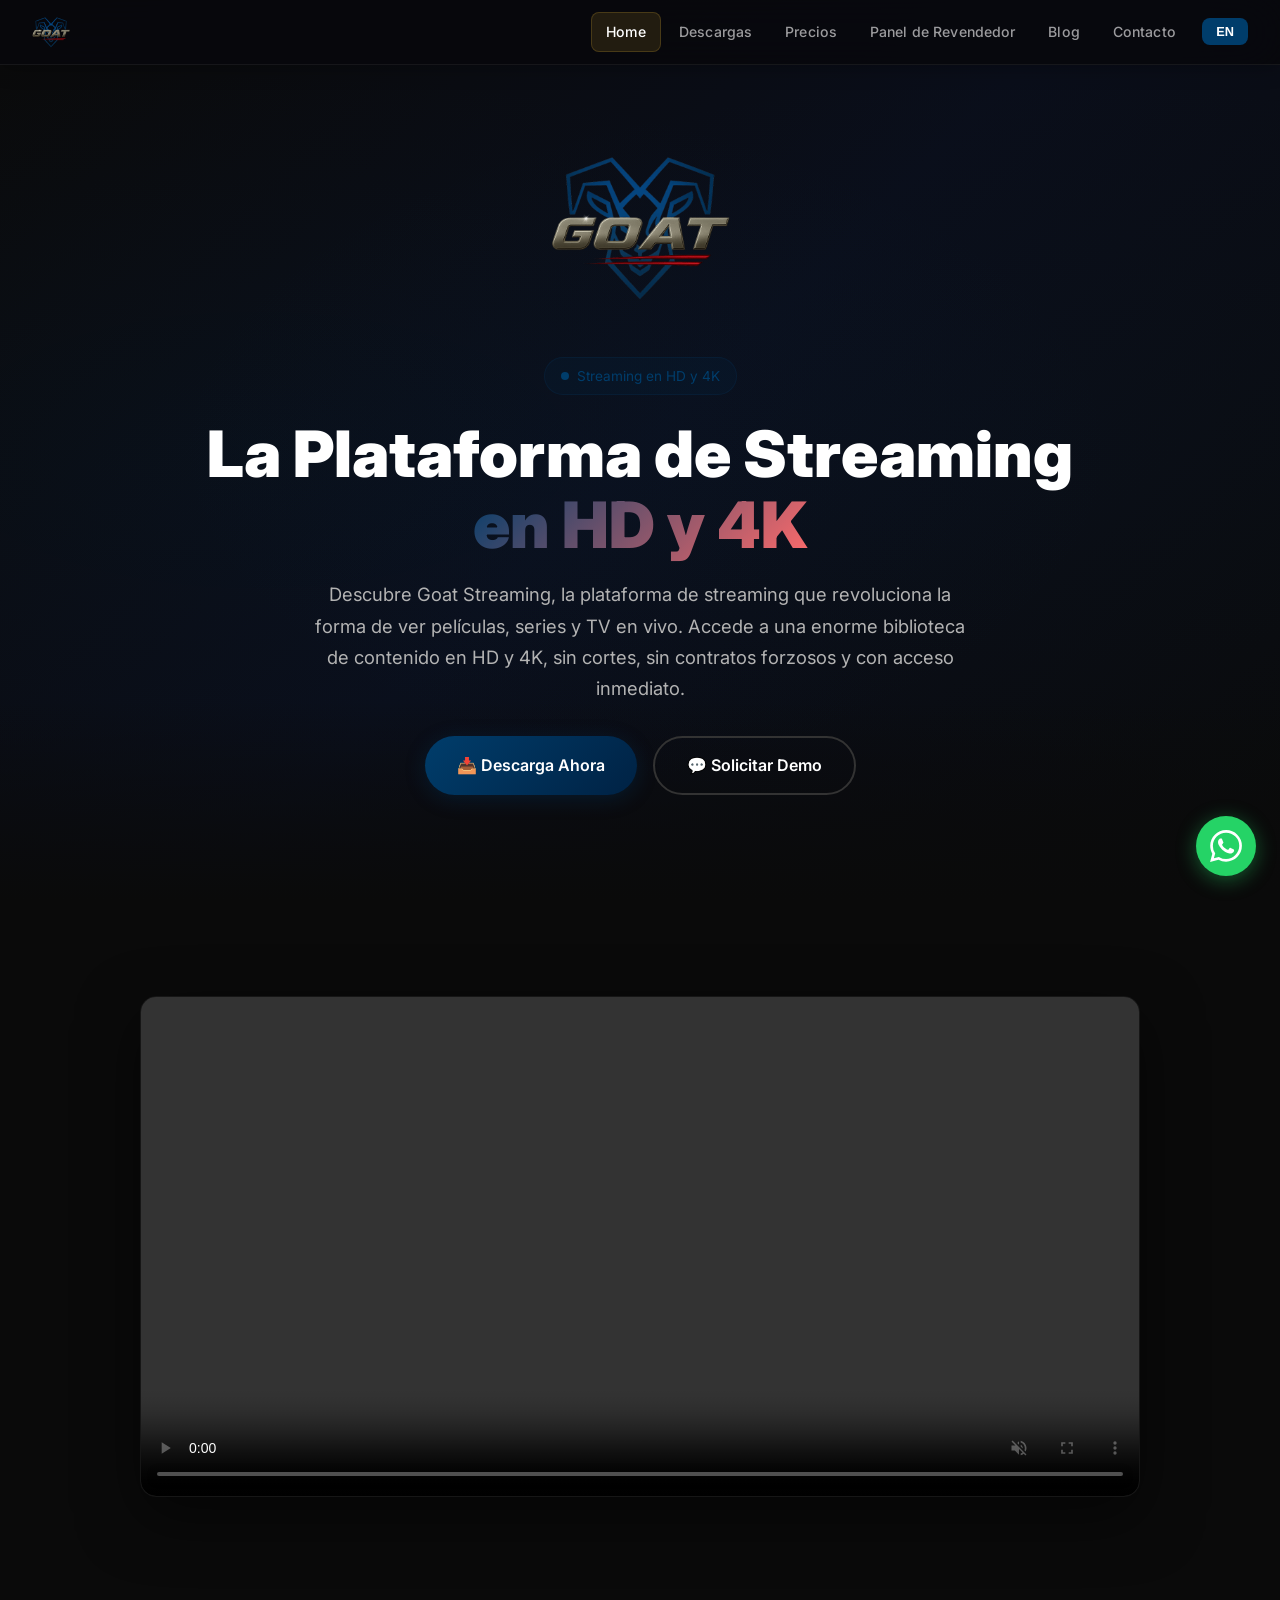
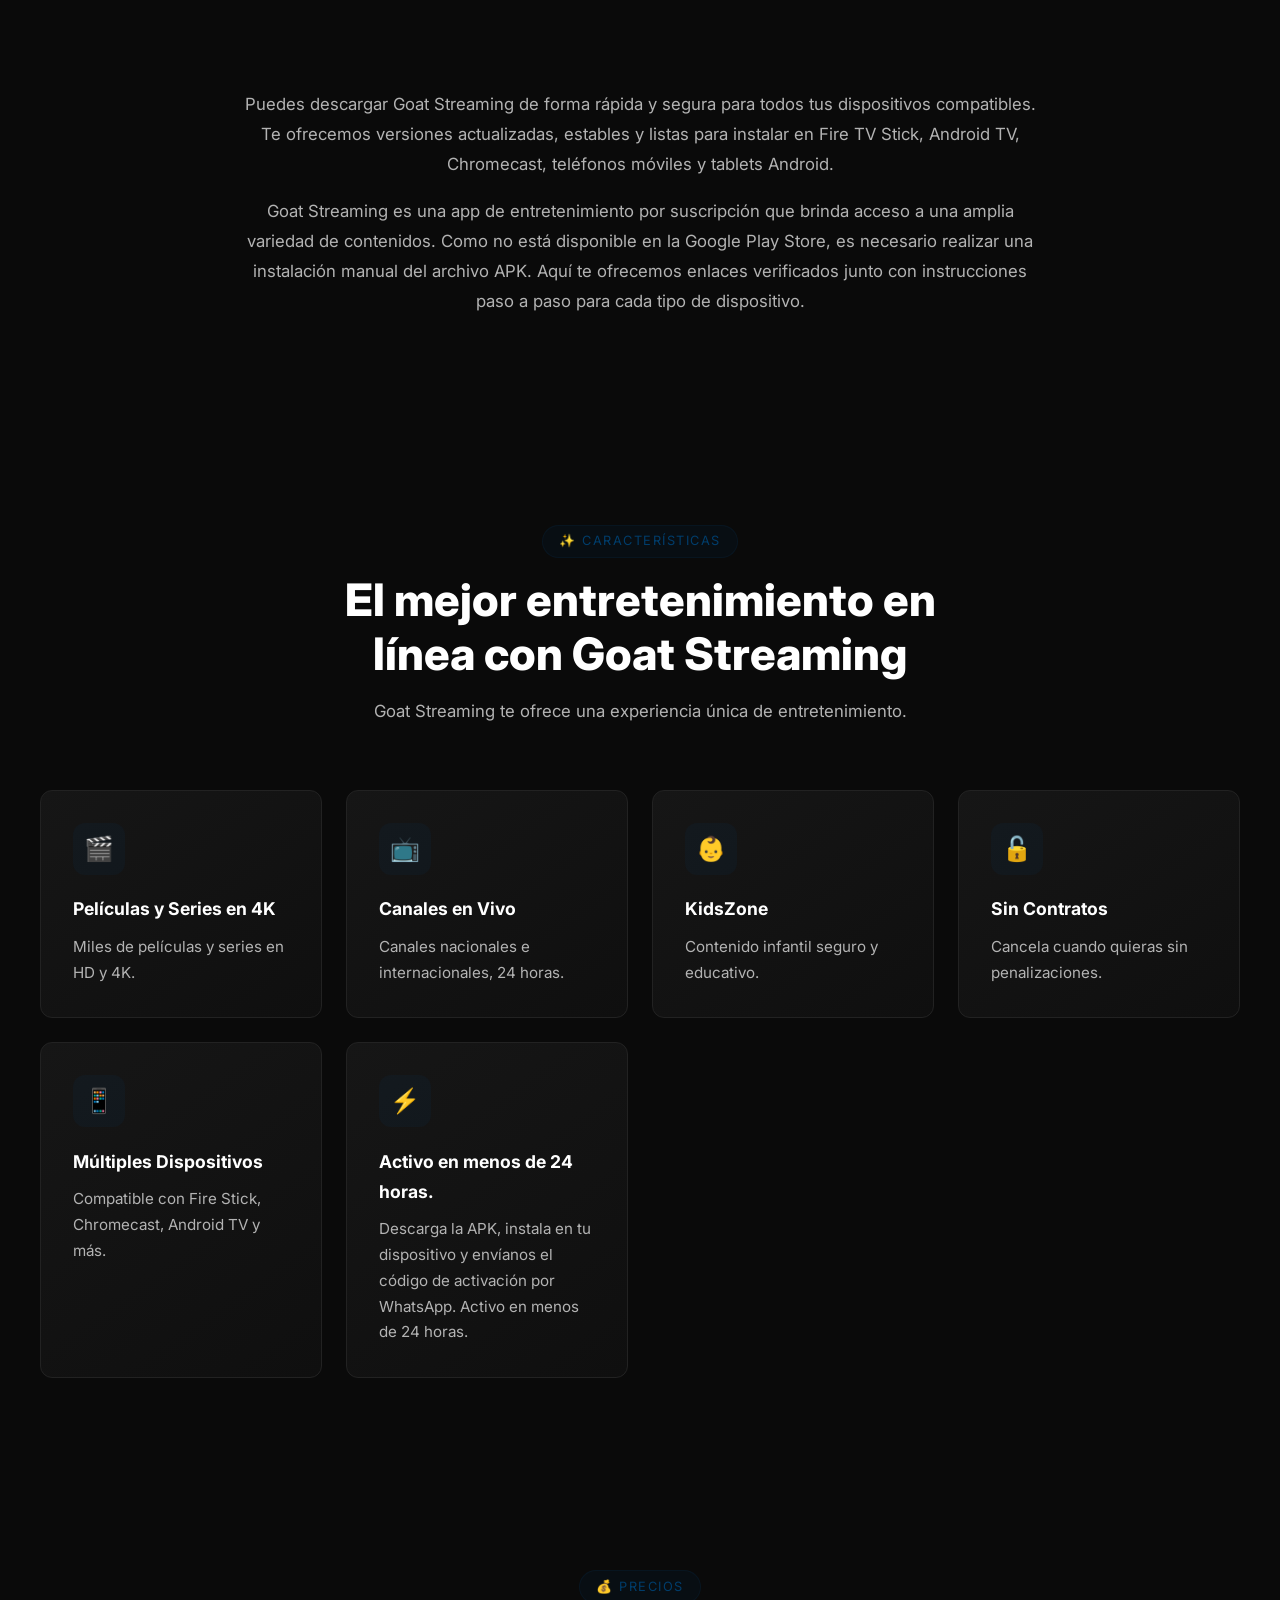
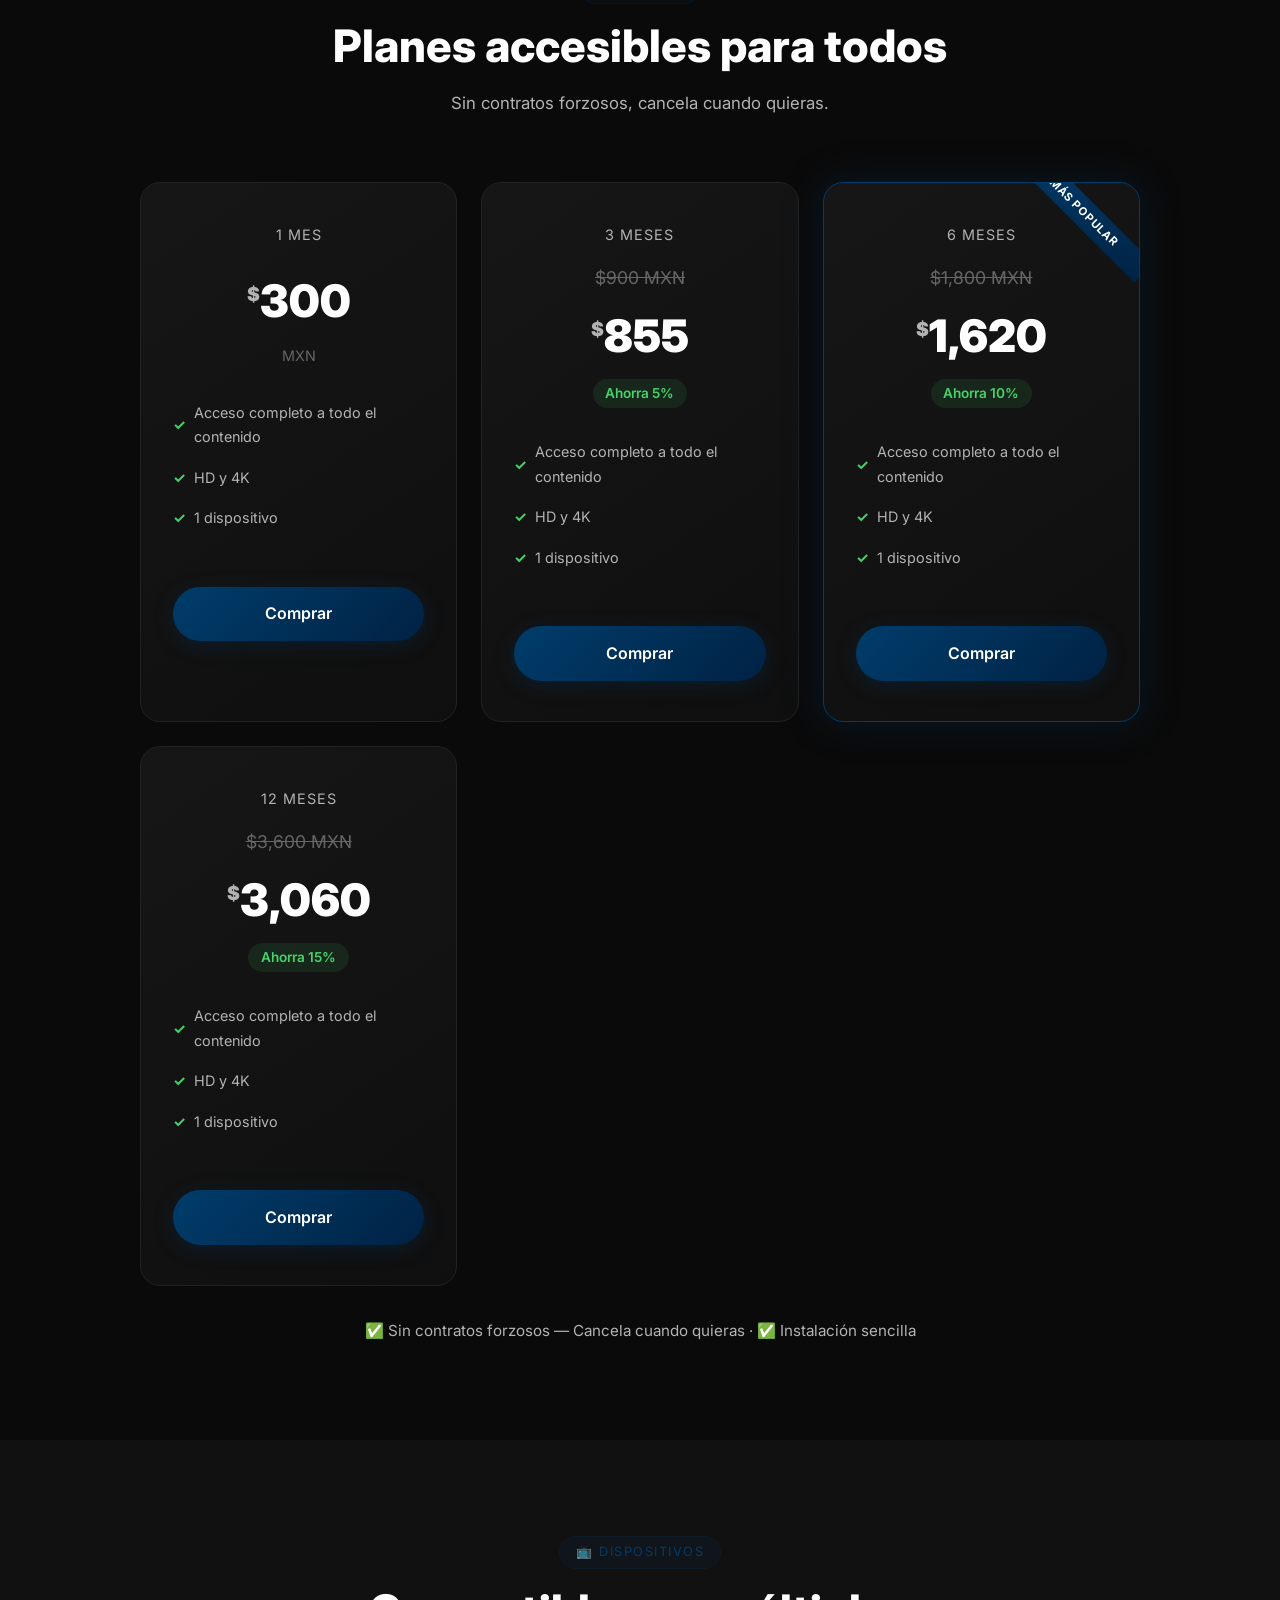
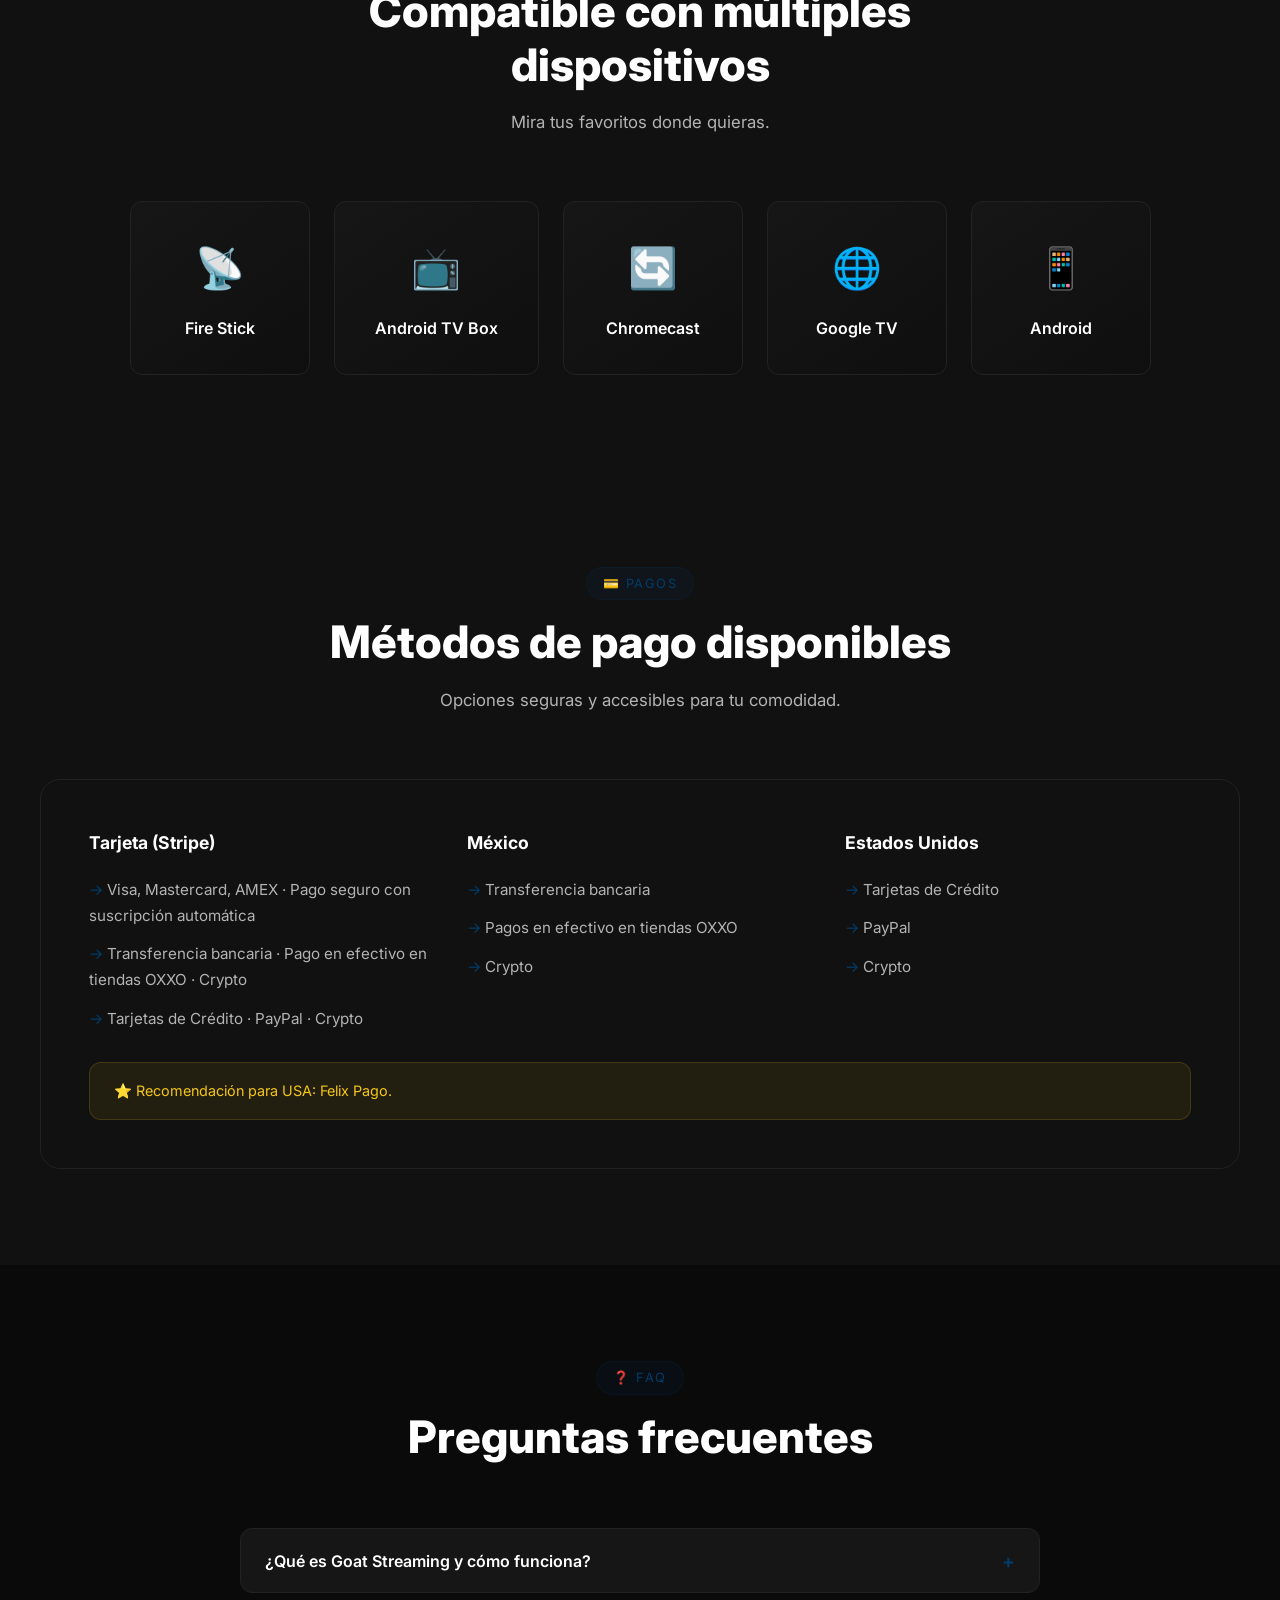
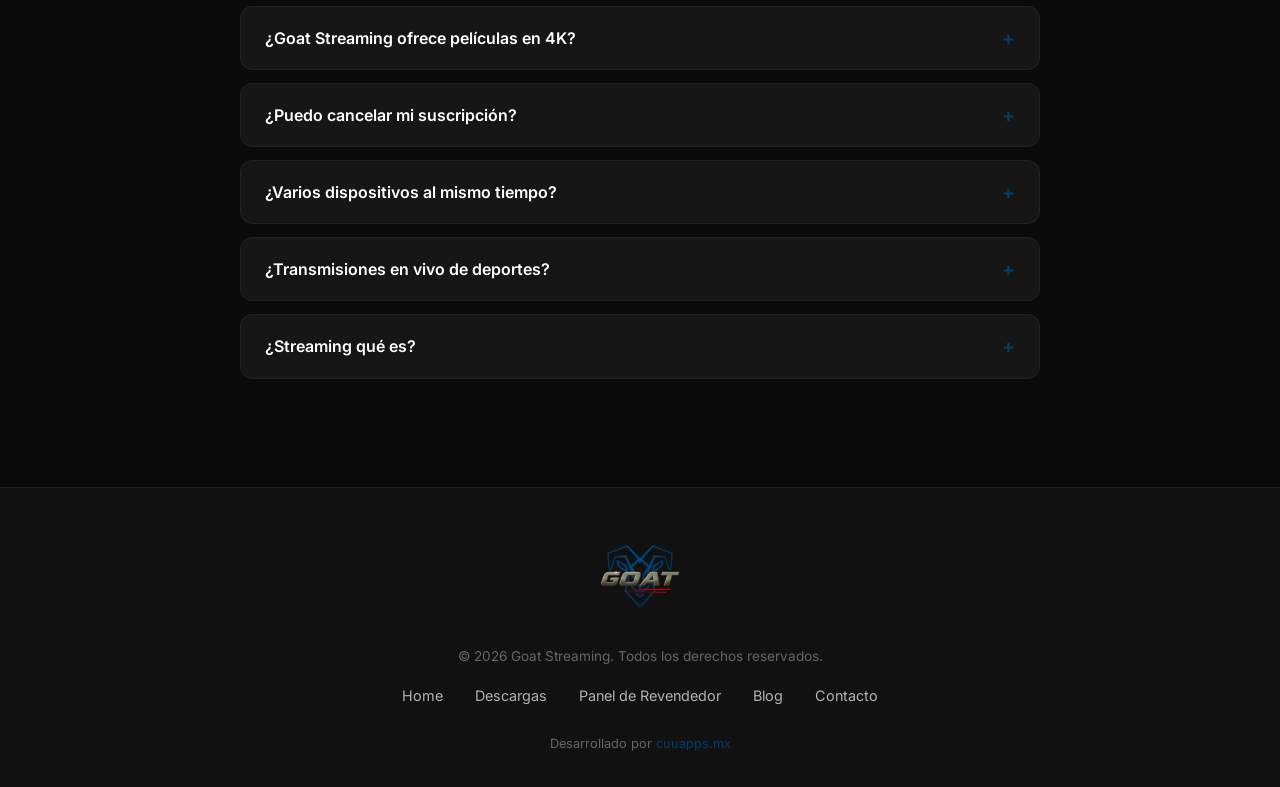
==== commit cd25af09: "feat: translate full page content for all remaining pages" ====
--- a/index.html
+++ b/index.html
@@ -426,20 +426,42 @@
     hero_h1: 'La Plataforma de Streaming<br><span class="gradient-text">en HD y 4K</span>',
     hero_p: 'Descubre Goat Streaming, la plataforma de streaming que revoluciona la forma de ver películas, series y TV en vivo. Accede a una enorme biblioteca de contenido en HD y 4K, sin cortes, sin contratos forzosos y con acceso inmediato.',
     hero_btn1: '📥 Descarga Ahora', hero_btn2: '💬 Solicitar Demo',
+    dl_h: 'Descarga Goat Streaming',
+    dl_p1: 'Descarga Goat Streaming de forma rápida y segura para todos tus dispositivos compatibles.',
+    dl_p2: 'Disponible para Fire TV Stick, Android TV, Chromecast y más.',
     feat_tag: '✨ Características',
     feat_h2: 'El mejor entretenimiento en línea con Goat Streaming',
-    feat_desc: 'Goat Streaming te ofrece una experiencia única de entretenimiento con una interfaz fácil de usar y contenido para todos los gustos.',
-    feat1_h: 'Películas y Series en 4K', feat1_p: 'Accede a miles de películas y series en HD y 4K, incluyendo estrenos recientes y clásicos que no encontrarás en otras plataformas.',
-    feat2_h: 'Canales en Vivo', feat2_p: 'Todos los canales en vivo nacionales e internacionales. Deportes, noticias, entretenimiento y mucho más, las 24 horas del día.',
-    feat3_h: 'Actualizaciones Gratuitas', feat3_p: 'Recibe actualizaciones con nuevo contenido automáticamente, sin costo adicional y sin interrupciones.',
-    feat4_h: 'Multi-Dispositivo', feat4_p: 'Usa hasta 3 dispositivos simultáneamente con una sola cuenta.',
-    feat5_h: 'Sin Cortes ni Lag', feat5_p: 'Servidores optimizados para darte la mejor velocidad y estabilidad.',
-    feat6_h: 'Compatible con TV Boxes', feat6_p: 'Compatible con la mayoría de TV Boxes del mercado.',
-    feat7_h: 'Contenido Exclusivo', feat7_p: 'Disfruta de contenido exclusivo que no encontrarás en otras plataformas.',
-    feat8_h: 'Soporte 24/7', feat8_p: 'Equipo de soporte disponible las 24 horas, los 7 días de la semana.',
-    cta_h2: '¿Listo para probar Goat Streaming?', cta_p: 'Únete a miles de usuarios satisfechos.',
-    cta_btn: 'Comenzar ahora →',
-    footer: '© 2026 Goat Streaming. Todos los derechos reservados.',
+    feat_desc: 'Goat Streaming te ofrece una experiencia única de entretenimiento.',
+    feat1_h: 'Películas y Series en 4K', feat1_p: 'Miles de películas y series en HD y 4K.',
+    feat2_h: 'Canales en Vivo', feat2_p: 'Canales nacionales e internacionales, 24 horas.',
+    feat3_h: 'KidsZone', feat3_p: 'Contenido infantil seguro y educativo.',
+    feat4_h: 'Sin Contratos', feat4_p: 'Cancela cuando quieras sin penalizaciones.',
+    feat5_h: 'Múltiples Dispositivos', feat5_p: 'Compatible con Fire Stick, Chromecast, Android TV y más.',
+    feat6_h: 'Instalación en Minutos', feat6_h: 'Activo en menos de 24 horas.',
+    price_tag: '💰 Precios',
+    price_h2: 'Planes accesibles para todos',
+    price_desc: 'Sin contratos forzosos, cancela cuando quieras.',
+    price_note: '✅ Sin contratos forzosos — Cancela cuando quieras · ✅ Instalación sencilla',
+    dev_tag: '📺 Dispositivos',
+    dev_h2: 'Compatible con múltiples dispositivos',
+    dev_h: 'Mira tus favoritos donde quieras.',
+    dev_fs: 'Fire Stick', dev_atv: 'Android TV Box', dev_cc: 'Chromecast', dev_gtv: 'Google TV', dev_and: 'Android',
+    pay_tag: '💳 Pagos',
+    pay_h2: 'Métodos de pago disponibles',
+    pay_p: 'Opciones seguras y accesibles para tu comodidad.',
+    pay_s1: 'Tarjeta (Stripe)', pay_li1: 'Visa, Mastercard, AMEX · Pago seguro con suscripción automática',
+    pay_s2: 'México', pay_li2: 'Transferencia bancaria · Pago en efectivo en tiendas OXXO · Crypto',
+    pay_s3: 'Estados Unidos', pay_li3: 'Tarjetas de Crédito · PayPal · Crypto',
+    pay_note: '⭐ Recomendación para USA: Felix Pago.',
+    faq_tag: '❓ FAQ', faq_h2: 'Preguntas frecuentes',
+    faq_q1: '¿Qué es Goat Streaming y cómo funciona?', faq_a1: 'Elige un plan, descarga la app y disfruta de entretenimiento sin límites.',
+    faq_q2: '¿Goat Streaming ofrece películas en 4K?', faq_a2: 'Sí, contenido en calidad 4K con experiencia visual superior.',
+    faq_q3: '¿Puedo cancelar mi suscripción?', faq_a3: 'Sí, cancela cuando quieras sin contratos obligatorios.',
+    faq_q4: '¿Varios dispositivos al mismo tiempo?', faq_a4: 'No, una cuenta es para un dispositivo. Necesitas cuenta adicional para más.',
+    faq_q5: '¿Transmisiones en vivo de deportes?', faq_a5: 'Sí, sección especial para deportes y canales internacionales.',
+    faq_q6: '¿Streaming qué es?', faq_a6: 'Transmisión de contenido por internet en tiempo real, sin descarga.',
+    footer_p: '© 2026 Goat Streaming. Todos los derechos reservados.',
+    footer_dev: 'Desarrollado por',
   },
   en: {
     nav_home: 'Home', nav_downloads: 'Downloads', nav_pricing: 'Pricing',
@@ -448,100 +470,141 @@
     hero_h1: 'The Streaming Platform<br><span class="gradient-text">in HD and 4K</span>',
     hero_p: 'Discover Goat Streaming, the streaming platform revolutionizing how you watch movies, series and live TV. Access a massive library of HD and 4K content, no cuts, no forced contracts, and immediate access.',
     hero_btn1: '📥 Download Now', hero_btn2: '💬 Request Demo',
+    dl_h: 'Download Goat Streaming',
+    dl_p1: 'Download Goat Streaming quickly and safely for all your compatible devices.',
+    dl_p2: 'Available for Fire TV Stick, Android TV, Chromecast and more.',
     feat_tag: '✨ Features',
     feat_h2: 'The best online entertainment with Goat Streaming',
-    feat_desc: 'Goat Streaming offers you a unique entertainment experience with an easy-to-use interface and content for all tastes.',
-    feat1_h: 'Movies and Series in 4K', feat1_p: 'Access thousands of movies and series in HD and 4K, including recent releases and classics.',
-    feat2_h: 'Live TV Channels', feat2_p: 'All national and international live channels. Sports, news, entertainment and more, 24 hours a day.',
-    feat3_h: 'Free Updates', feat3_p: 'Receive updates with new content automatically, at no extra cost.',
-    feat4_h: 'Multi-Device', feat4_p: 'Use up to 3 devices simultaneously with a single account.',
-    feat5_h: 'No Cuts or Lag', feat5_p: 'Optimized servers for the best speed and stability.',
-    feat6_h: 'TV Boxes Compatible', feat6_p: 'Compatible with most TV Boxes on the market.',
-    feat7_h: 'Exclusive Content', feat7_p: 'Enjoy exclusive content you wont find on other platforms.',
-    feat8_h: '24/7 Support', feat8_p: 'Support team available 24 hours a day, 7 days a week.',
-    cta_h2: 'Ready to try Goat Streaming?', cta_p: 'Join thousands of satisfied users.',
-    cta_btn: 'Get started now →',
-    footer: '© 2026 Goat Streaming. All rights reserved.',
+    feat_desc: 'Goat Streaming offers you a unique entertainment experience.',
+    feat1_h: 'Movies and Series in 4K', feat1_p: 'Thousands of movies and series in HD and 4K.',
+    feat2_h: 'Live TV Channels', feat2_p: 'National and international channels, 24 hours.',
+    feat3_h: 'KidsZone', feat3_p: 'Safe and educational kids content.',
+    feat4_h: 'No Contracts', feat4_p: 'Cancel anytime without penalties.',
+    feat5_h: 'Multiple Devices', feat5_p: 'Compatible with Fire Stick, Chromecast, Android TV and more.',
+    feat6_h: 'Setup in Minutes', feat6_p: 'Active in less than 24 hours.',
+    price_tag: '💰 Pricing',
+    price_h2: 'Affordable plans for everyone',
+    price_desc: 'No forced contracts, cancel anytime.',
+    price_note: '✅ No forced contracts · ✅ Easy setup',
+    dev_tag: '📺 Devices',
+    dev_h2: 'Compatible with multiple devices',
+    dev_h: 'Watch your favorites anywhere.',
+    dev_fs: 'Fire Stick', dev_atv: 'Android TV Box', dev_cc: 'Chromecast', dev_gtv: 'Google TV', dev_and: 'Android',
+    pay_tag: '💳 Payments',
+    pay_h2: 'Available payment methods',
+    pay_p: 'Safe and accessible payment options for your convenience.',
+    pay_s1: 'Card (Stripe)', pay_li1: 'Visa, Mastercard, AMEX · Secure payment with auto-subscription',
+    pay_s2: 'Mexico', pay_li2: 'Bank transfer · Cash payment at OXXO stores · Crypto',
+    pay_s3: 'United States', pay_li3: 'Credit Cards · PayPal · Crypto',
+    pay_note: '⭐ Recommendation for USA: Felix Pago.',
+    faq_tag: '❓ FAQ', faq_h2: 'Frequently asked questions',
+    faq_q1: 'What is Goat Streaming and how does it work?', faq_a1: 'Choose a plan, download the app and enjoy unlimited entertainment.',
+    faq_q2: 'Does Goat Streaming offer 4K movies?', faq_a2: 'Yes, 4K quality content with a superior visual experience.',
+    faq_q3: 'Can I cancel my subscription?', faq_a3: 'Yes, cancel anytime without forced contracts.',
+    faq_q4: 'Multiple devices at the same time?', faq_a4: 'No, one account is for one device. Additional account needed for more.',
+    faq_q5: 'Live sports broadcasts?', faq_a5: 'Yes, special section for sports and international channels.',
+    faq_q6: 'What is streaming?', faq_a6: 'Real-time content transmission over the internet, no download needed.',
+    footer_p: '© 2026 Goat Streaming. All rights reserved.',
+    footer_dev: 'Developed by',
   }
 };
 
 var currentLang = localStorage.getItem('goat-lang') || 'es';
 
-function toggleLang() {
-  currentLang = currentLang === 'es' ? 'en' : 'es';
-  localStorage.setItem('goat-lang', currentLang);
-  applyTranslations(currentLang);
-  document.getElementById('langBtn').textContent = currentLang === 'es' ? 'EN' : 'ES';
-}
-
-function applyTranslations(lang) {
-  var t = translations[lang];
-  var h1 = document.querySelector('.hero h1');
-  if (h1 && t.hero_h1) h1.innerHTML = t.hero_h1;
-  var heroP = document.querySelector('.hero p');
-  if (heroP && t.hero_p) heroP.textContent = t.hero_p;
-  var heroBtns = document.querySelector('.hero-buttons');
-  if (heroBtns) {
-    var btns = heroBtns.querySelectorAll('.btn');
-    if (btns[0] && t.hero_btn1) btns[0].textContent = t.hero_btn1;
-    if (btns[1] && t.hero_btn2) btns[1].textContent = t.hero_btn2;
-  }
-  var badge = document.querySelector('.hero-badge');
-  if (badge && t.hero_badge) badge.innerHTML = '<span class="dot"></span>' + t.hero_badge;
-  var featTag = document.querySelector('.section-header .tag');
-  if (featTag && t.feat_tag) featTag.textContent = t.feat_tag;
-  var featH2 = document.querySelector('.section-header h2');
-  if (featH2 && t.feat_h2) featH2.textContent = t.feat_h2;
-  var featDesc = document.querySelector('.section-header p');
-  if (featDesc && t.feat_desc) featDesc.textContent = t.feat_desc;
-  var featTitles = document.querySelectorAll('.feature-card h3');
-  var featTexts = document.querySelectorAll('.feature-card p');
-  var th = ['feat1_h','feat2_h','feat3_h','feat4_h','feat5_h','feat6_h','feat7_h','feat8_h'];
-  var tp = ['feat1_p','feat2_p','feat3_p','feat4_p','feat5_p','feat6_p','feat7_p','feat8_p'];
-  featTitles.forEach(function(el, i) { if(t[th[i]]) el.textContent = t[th[i]]; });
-  featTexts.forEach(function(el, i) { if(t[tp[i]]) el.textContent = t[tp[i]]; });
-  var ctaH2 = document.querySelector('.cta h2');
-  if (ctaH2 && t.cta_h2) ctaH2.innerHTML = t.cta_h2;
-  var ctaP = document.querySelector('.cta p');
-  if (ctaP && t.cta_p) ctaP.textContent = t.cta_p;
-  var ctaBtn = document.querySelector('.cta .cta-btn');
-  if (ctaBtn && t.cta_btn) ctaBtn.textContent = t.cta_btn;
-  var footerP = document.querySelector('footer .container > p');
-  if (footerP && t.footer) footerP.textContent = t.footer;
-}
-
-document.getElementById('langBtn').textContent = currentLang === 'es' ? 'EN' : 'ES';
-applyTranslations(currentLang);
-</script>
-
-<script>
-var translations = {
-  es: {
-    nav_home: 'Home', nav_downloads: 'Descargas', nav_pricing: 'Precios',
-    nav_panel: 'Panel de Revendedor', nav_blog: 'Blog', nav_contact: 'Contacto',
-  },
-  en: {
-    nav_home: 'Home', nav_downloads: 'Downloads', nav_pricing: 'Pricing',
-    nav_panel: 'Reseller Panel', nav_blog: 'Blog', nav_contact: 'Contact',
-  }
-};
-var currentLang = localStorage.getItem('goat-lang') || 'es';
 function toggleLang() {
   currentLang = currentLang === 'es' ? 'en' : 'es';
   localStorage.setItem('goat-lang', currentLang);
   document.getElementById('langBtn').textContent = currentLang === 'es' ? 'EN' : 'ES';
   applyTranslations(currentLang);
 }
+
 function applyTranslations(lang) {
   var t = translations[lang];
-  if(!t) return;
-  document.querySelectorAll('[data-i18]').forEach(function(el){
+  if (!t) return;
+  document.querySelectorAll('[data-i18]').forEach(function(el) {
     var k = el.getAttribute('data-i18');
-    if(t[k]) el.textContent = t[k];
+    if (t[k]) el.textContent = t[k];
   });
+  // Hero
+  var badge = document.querySelector('.hero-badge');
+  if (badge) badge.innerHTML = '<span class="dot"></span>' + t.hero_badge;
+  var h1 = document.querySelector('.hero h1');
+  if (h1) h1.innerHTML = t.hero_h1;
+  var heroP = document.querySelector('.hero > .hero-content > p');
+  if (heroP) heroP.textContent = t.hero_p;
+  var heroBtns = document.querySelector('.hero-buttons');
+  if (heroBtns) {
+    var btns = heroBtns.querySelectorAll('.btn');
+    if (btns[0]) btns[0].textContent = t.hero_btn1;
+    if (btns[1]) btns[1].textContent = t.hero_btn2;
+  }
+  // Section headers (nth-of-type to target specific sections)
+  var tags = document.querySelectorAll('.section-header .tag');
+  var h2s = document.querySelectorAll('.section-header h2');
+  var sectionDescs = document.querySelectorAll('.section-header p:not(.hero p):not(.price-note)');
+  // Features section
+  if (tags[0]) tags[0].textContent = t.feat_tag;
+  if (h2s[0]) h2s[0].textContent = t.feat_h2;
+  if (sectionDescs[0]) sectionDescs[0].textContent = t.feat_desc;
+  // Feature cards
+  var featTitles = document.querySelectorAll('.feature-card h3');
+  var featTexts = document.querySelectorAll('.feature-card p');
+  var th = ['feat1_h','feat2_h','feat3_h','feat4_h','feat5_h','feat6_h'];
+  var tp = ['feat1_p','feat2_p','feat3_p','feat4_p','feat5_p','feat6_p'];
+  featTitles.forEach(function(el, i) { if(t[th[i]]) el.textContent = t[th[i]]; });
+  featTexts.forEach(function(el, i) { if(t[tp[i]]) el.textContent = t[tp[i]]; });
+  // Pricing section
+  if (tags[1]) tags[1].textContent = t.price_tag;
+  if (h2s[1]) h2s[1].textContent = t.price_h2;
+  if (sectionDescs[1]) sectionDescs[1].textContent = t.price_desc;
+  var priceNote = document.querySelector('.price-note');
+  if (priceNote) priceNote.textContent = t.price_note;
+  // Devices section
+  if (tags[2]) tags[2].textContent = t.dev_tag;
+  if (h2s[2]) h2s[2].textContent = t.dev_h2;
+  if (sectionDescs[2]) sectionDescs[2].textContent = t.dev_h;
+  var devs = document.querySelectorAll('.device-card h4');
+  if (t.dev_fs && devs[0]) devs[0].textContent = t.dev_fs;
+  if (t.dev_atv && devs[1]) devs[1].textContent = t.dev_atv;
+  if (t.dev_cc && devs[2]) devs[2].textContent = t.dev_cc;
+  if (t.dev_gtv && devs[3]) devs[3].textContent = t.dev_gtv;
+  if (t.dev_and && devs[4]) devs[4].textContent = t.dev_and;
+  // Payment section
+  if (tags[3]) tags[3].textContent = t.pay_tag;
+  if (h2s[3]) h2s[3].textContent = t.pay_h2;
+  if (sectionDescs[3]) sectionDescs[3].textContent = t.pay_p;
+  var payH4s = document.querySelectorAll('.payment-region h4');
+  var payLis = document.querySelectorAll('.payment-region li');
+  if (payH4s[0]) payH4s[0].textContent = t.pay_s1;
+  if (payH4s[1]) payH4s[1].textContent = t.pay_s2;
+  if (payH4s[2]) payH4s[2].textContent = t.pay_s3;
+  if (t.pay_li1 && payLis[0]) payLis[0].textContent = t.pay_li1;
+  if (t.pay_li2 && payLis[1]) payLis[1].textContent = t.pay_li2;
+  if (t.pay_li3 && payLis[2]) payLis[2].textContent = t.pay_li3;
+  var payNote = document.querySelector('.payment-note');
+  if (payNote) payNote.innerHTML = t.pay_note;
+  // FAQ section
+  if (tags[4]) tags[4].textContent = t.faq_tag;
+  if (h2s[4]) h2s[4].textContent = t.faq_h2;
+  var faqQs = document.querySelectorAll('.faq-question');
+  var faqAs = document.querySelectorAll('.faq-answer-inner');
+  var faqd = [
+    [t.faq_q1, t.faq_a1], [t.faq_q2, t.faq_a2], [t.faq_q3, t.faq_a3],
+    [t.faq_q4, t.faq_a4], [t.faq_q5, t.faq_a5], [t.faq_q6, t.faq_a6]
+  ];
+  faqQs.forEach(function(el, i) {
+    if (faqd[i] && faqd[i][0]) el.childNodes[0].textContent = faqd[i][0];
+  });
+  faqAs.forEach(function(el, i) {
+    if (faqd[i] && faqd[i][1]) el.textContent = faqd[i][1];
+  });
+  // Footer
+  var footerPs = document.querySelectorAll('footer p');
+  if (footerPs[0]) footerPs[0].textContent = t.footer_p;
+  if (footerPs[2]) footerPs[2].innerHTML = t.footer_dev + ' <a href="https://cuuapps.mx" target="_blank" rel="noopener">cuuapps.mx</a>';
 }
+
 document.getElementById('langBtn').textContent = currentLang === 'es' ? 'EN' : 'ES';
 applyTranslations(currentLang);
 </script>
-
 </html>
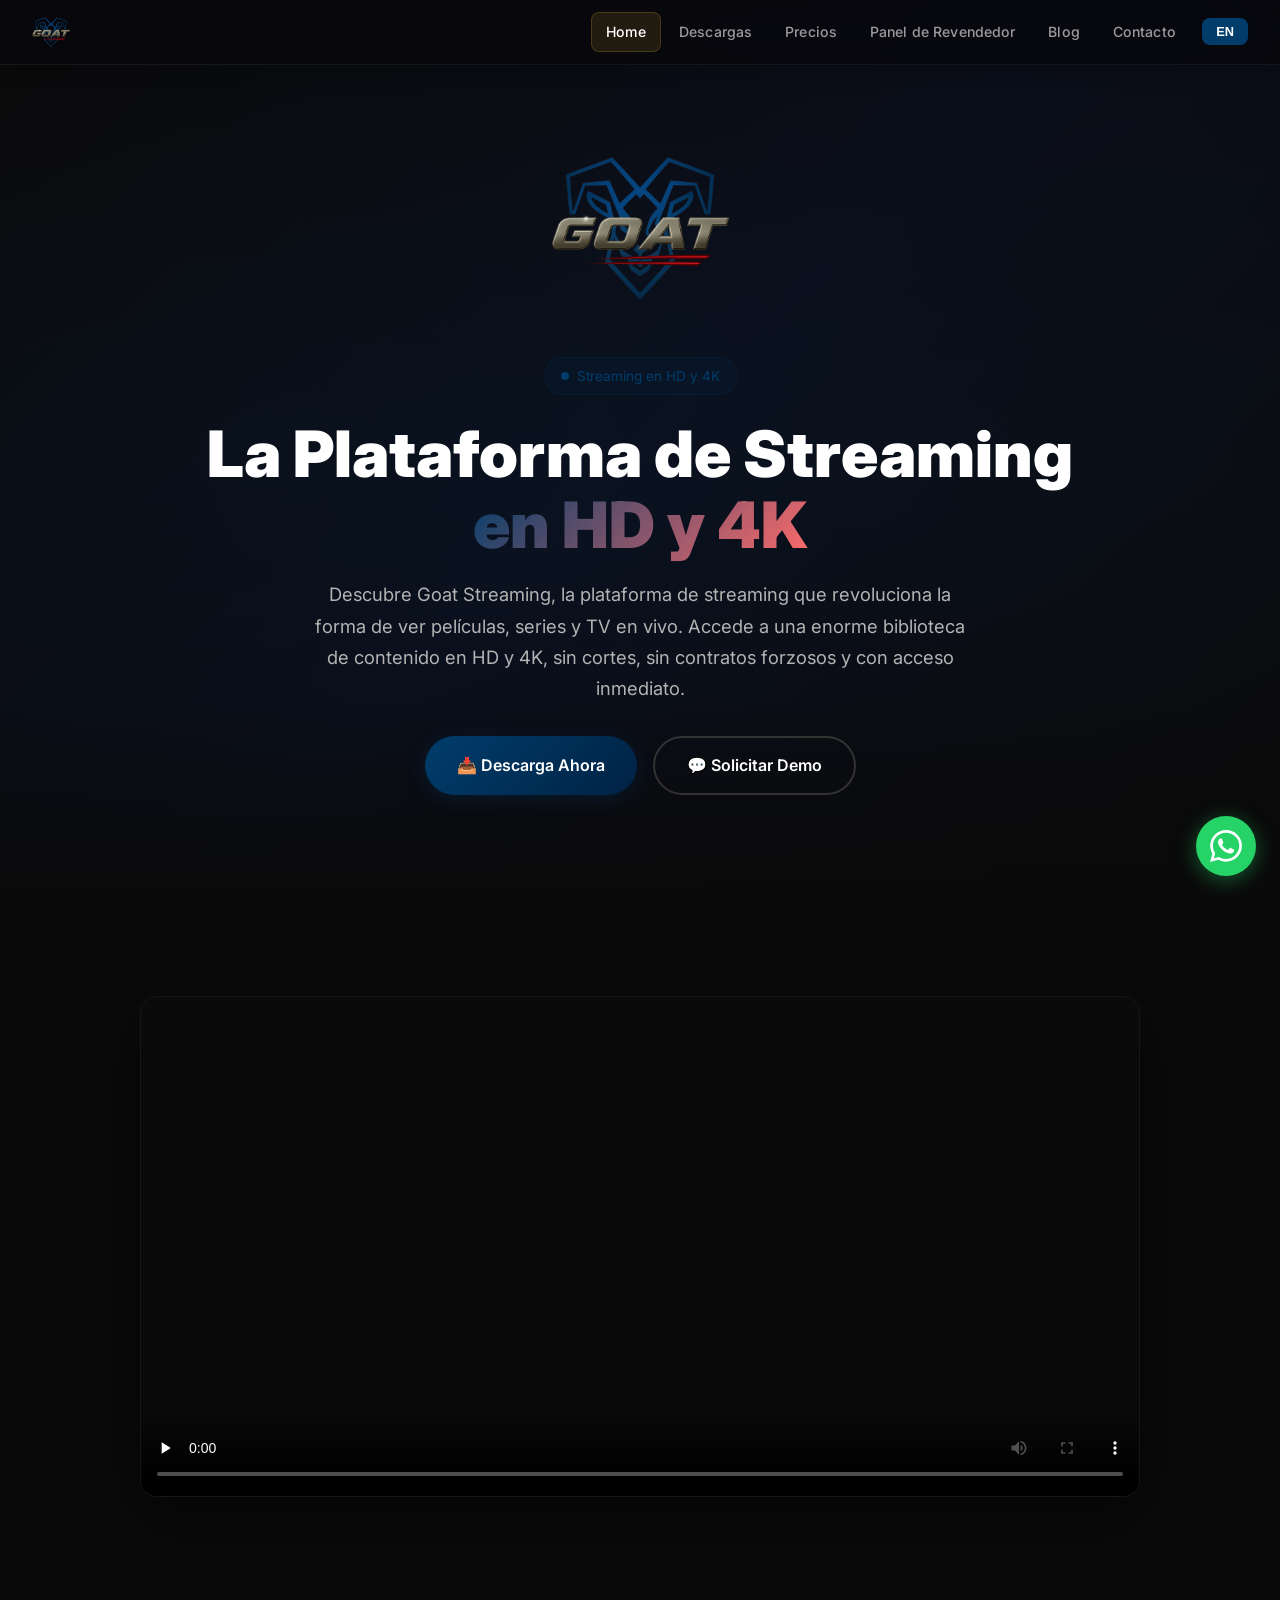
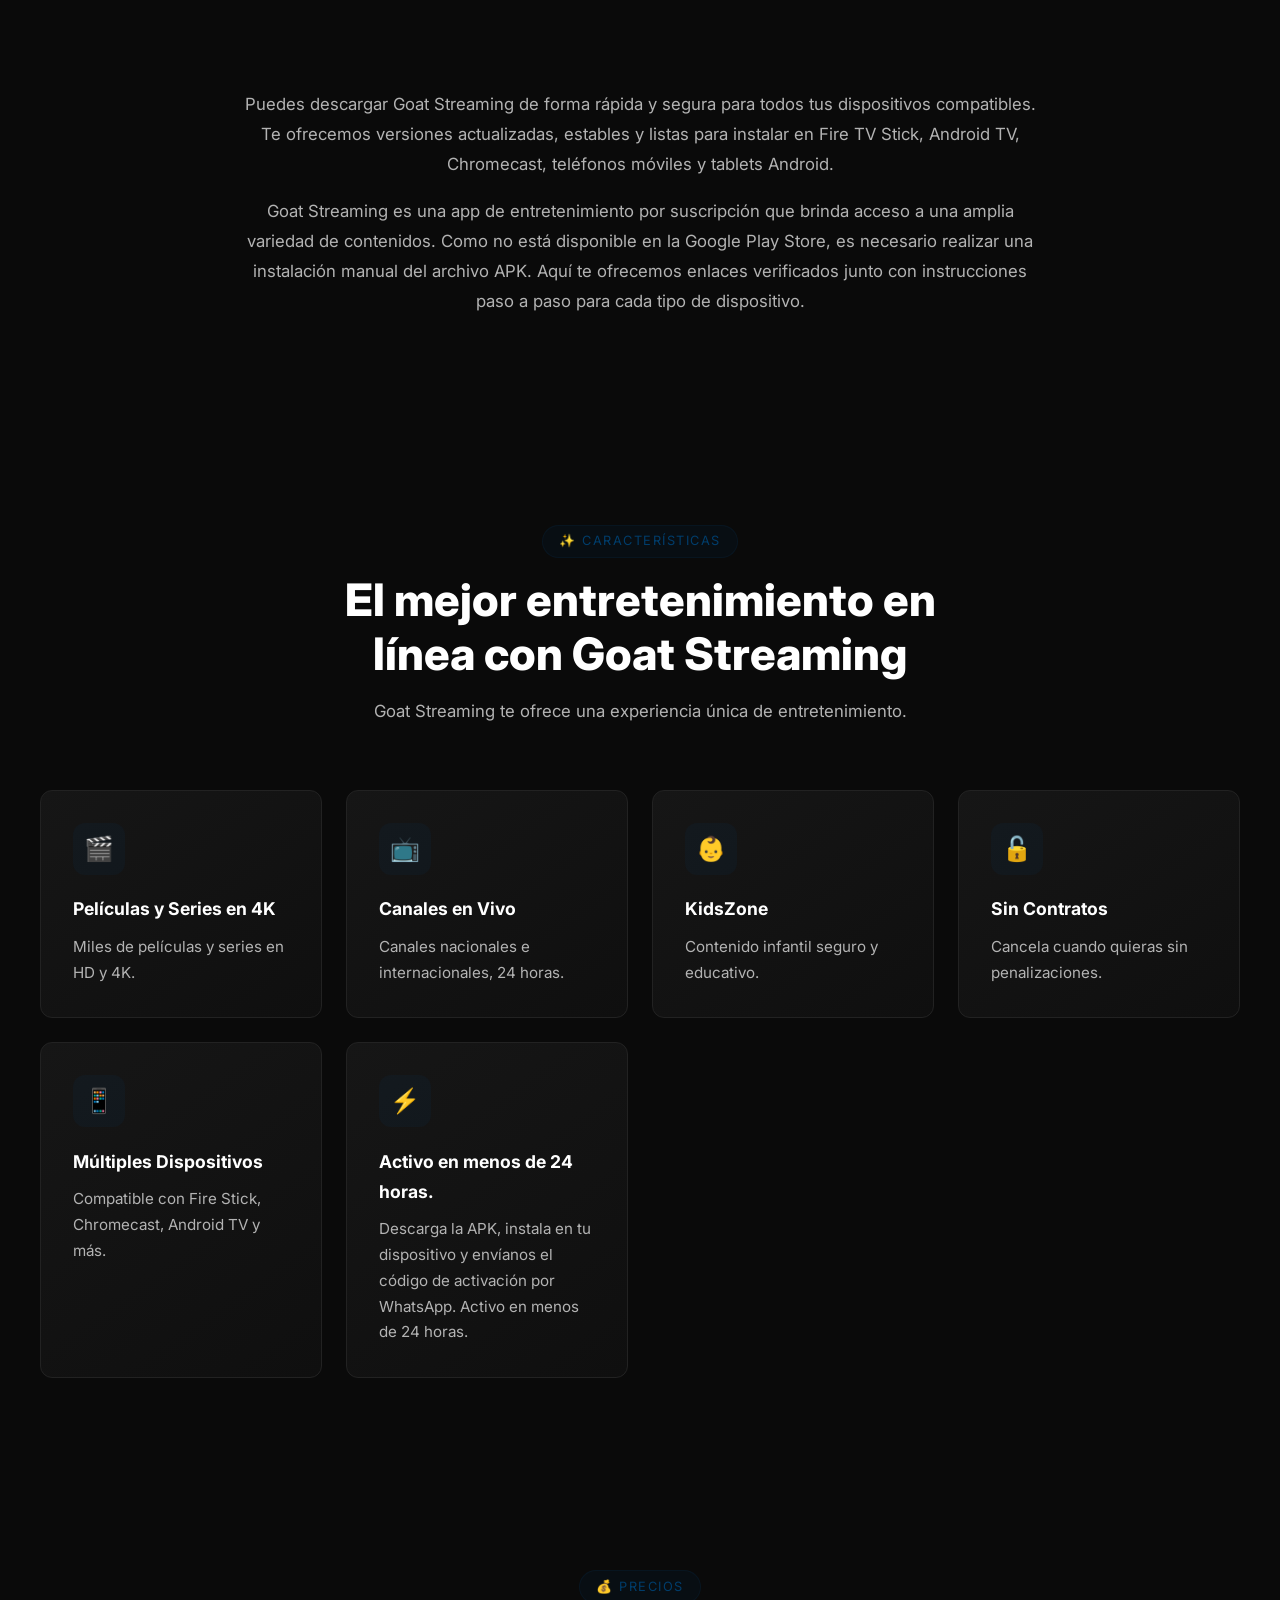
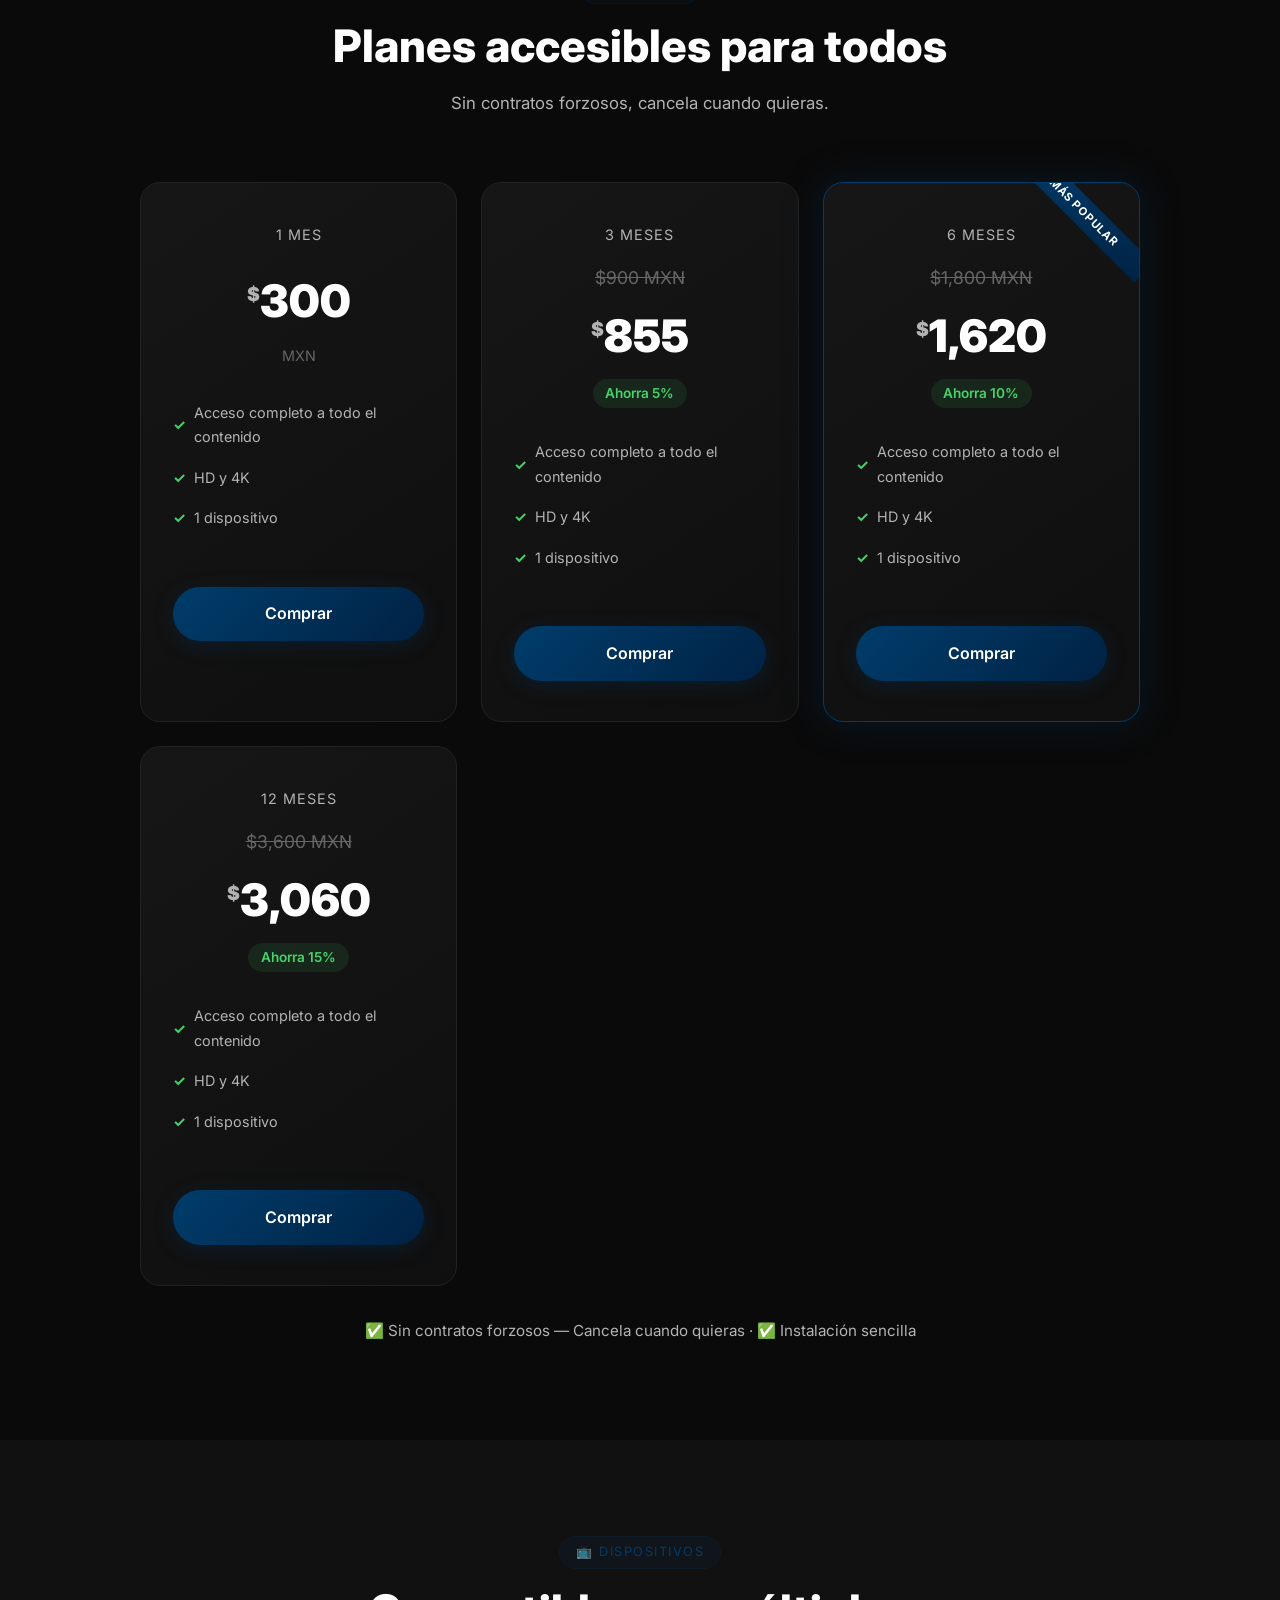
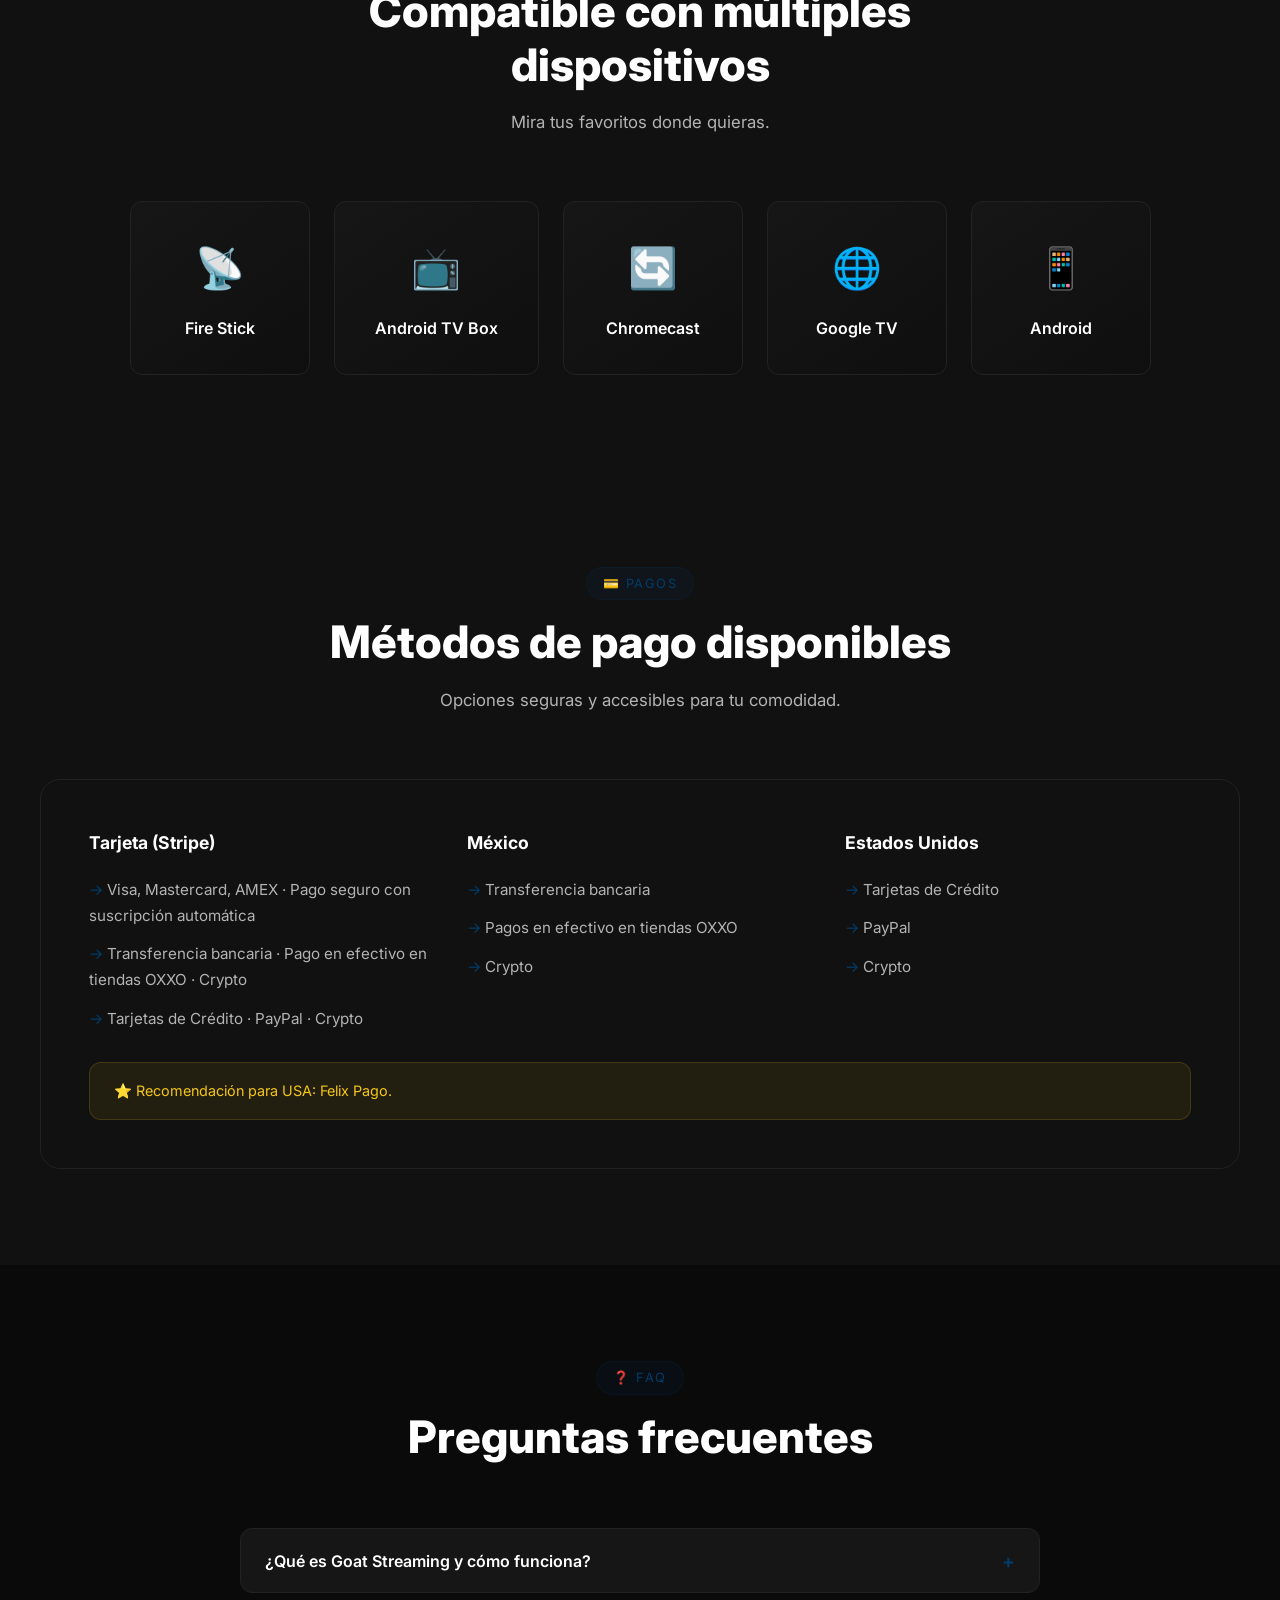
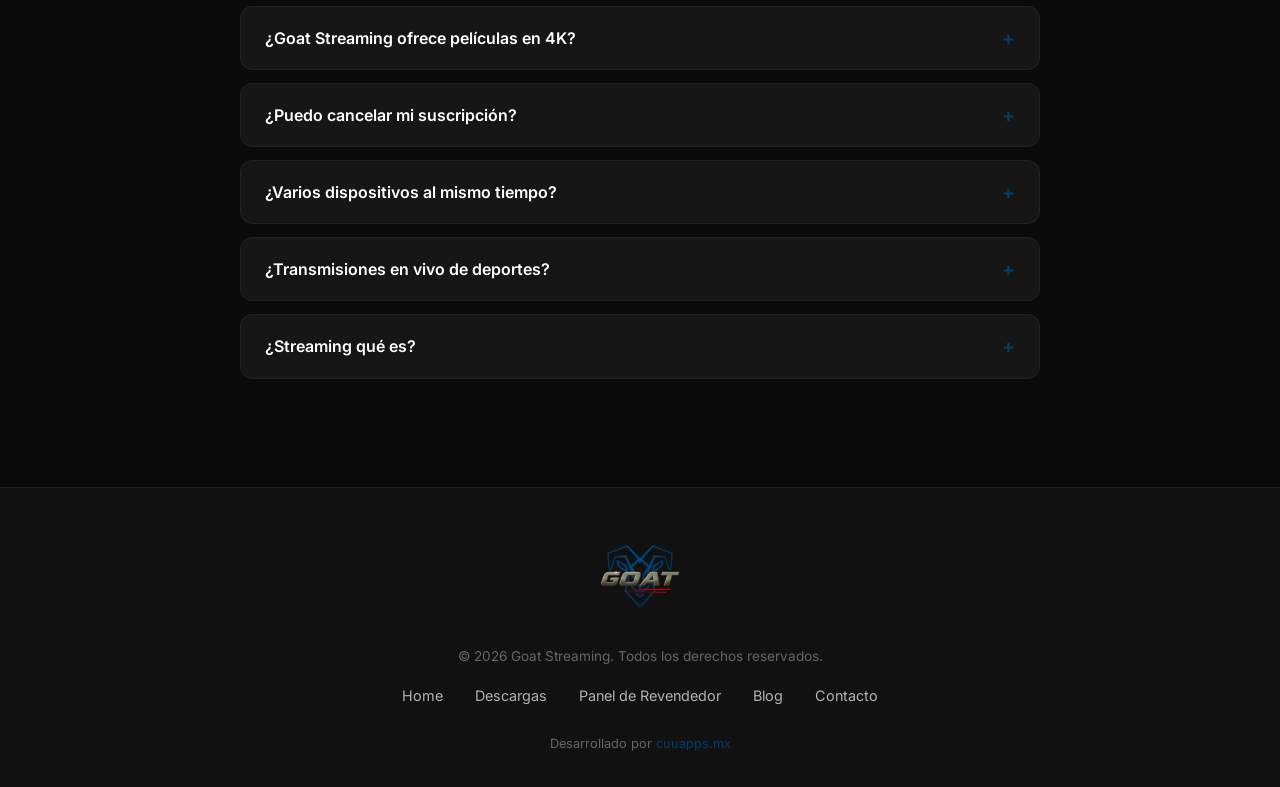
==== commit 63450ff1: "perf: video con preload=none y poster image - no bloquea render" ====
--- a/index.html
+++ b/index.html
@@ -10,16 +10,16 @@
 <link href="https://fonts.googleapis.com/css2?family=Inter:wght@400;500;600;700;800;900&display=swap" rel="stylesheet">
 <link rel="stylesheet" href="style.css">
   <link rel="icon" href="logo.png">
-  <link rel="canonical" href="https://www.goat-streaming.vercel.app/">
+  <link rel="canonical" href="https://www.goatstreaming.tv/">
   <meta property="og:title" content="Goat Streaming — La Plataforma de Streaming en HD y 4K">
   <meta property="og:description" content="Conoce Goat Streaming, la plataforma de streaming HD y 4K. Películas, series, canales en vivo y más. Solicita tu demo hoy mismo.">
-  <meta property="og:url" content="https://www.goat-streaming.vercel.app/">
+  <meta property="og:url" content="https://www.goatstreaming.tv/">
   <meta property="og:type" content="website">
-  <meta property="og:image" content="https://www.goat-streaming.vercel.app/logo.png">
+  <meta property="og:image" content="https://www.goatstreaming.tv/logo.png">
   <meta name="twitter:card" content="summary_large_image">
   <meta name="twitter:title" content="Goat Streaming — La Plataforma de Streaming en HD y 4K">
   <meta name="twitter:description" content="Conoce Goat Streaming, la plataforma de streaming HD y 4K. Películas, series, canales en vivo y más. Solicita tu demo hoy mismo.">
-  <meta name="twitter:image" content="https://www.goat-streaming.vercel.app/logo.png">
+  <meta name="twitter:image" content="https://www.goatstreaming.tv/logo.png">
 </head>
 <body>
 
@@ -64,7 +64,7 @@
 <section class="section video-section">
   <div class="container">
     <div class="video-wrapper animate-on-scroll">
-      <video autoplay loop playsinline muted id="heroVideo" controls>
+      <video id="heroVideo" controls preload="none" poster="https://images.pexels.com/photos/1444416/pexels-photo-1444416.jpeg?auto=compress&cs=tinysrgb&w=1260">
         <source src="hero-video.mp4" type="video/mp4">
       </video>
     </div>
@@ -343,8 +343,8 @@
     "@context": "https://schema.org",
     "@type": "Organization",
     "name": "Goat Streaming",
-    "url": "https://www.goat-streaming.vercel.app",
-    "logo": "https://www.goat-streaming.vercel.app/logo.png",
+    "url": "https://www.goatstreaming.tv",
+    "logo": "https://www.goatstreaming.tv/logo.png",
     "description": "Plataforma de streaming en HD y 4K con películas, series y canales en vivo.",
     "contactPoint": {
       "@type": "ContactPoint",
@@ -360,10 +360,10 @@
     "@context": "https://schema.org",
     "@type": "WebSite",
     "name": "Goat Streaming",
-    "url": "https://www.goat-streaming.vercel.app",
+    "url": "https://www.goatstreaming.tv",
     "potentialAction": {
       "@type": "SearchAction",
-      "target": "https://www.goat-streaming.vercel.app/blog.html?q={search_term_string}",
+      "target": "https://www.goatstreaming.tv/blog.html?q={search_term_string}",
       "query-input": "required name=search_term_string"
     }
   }
